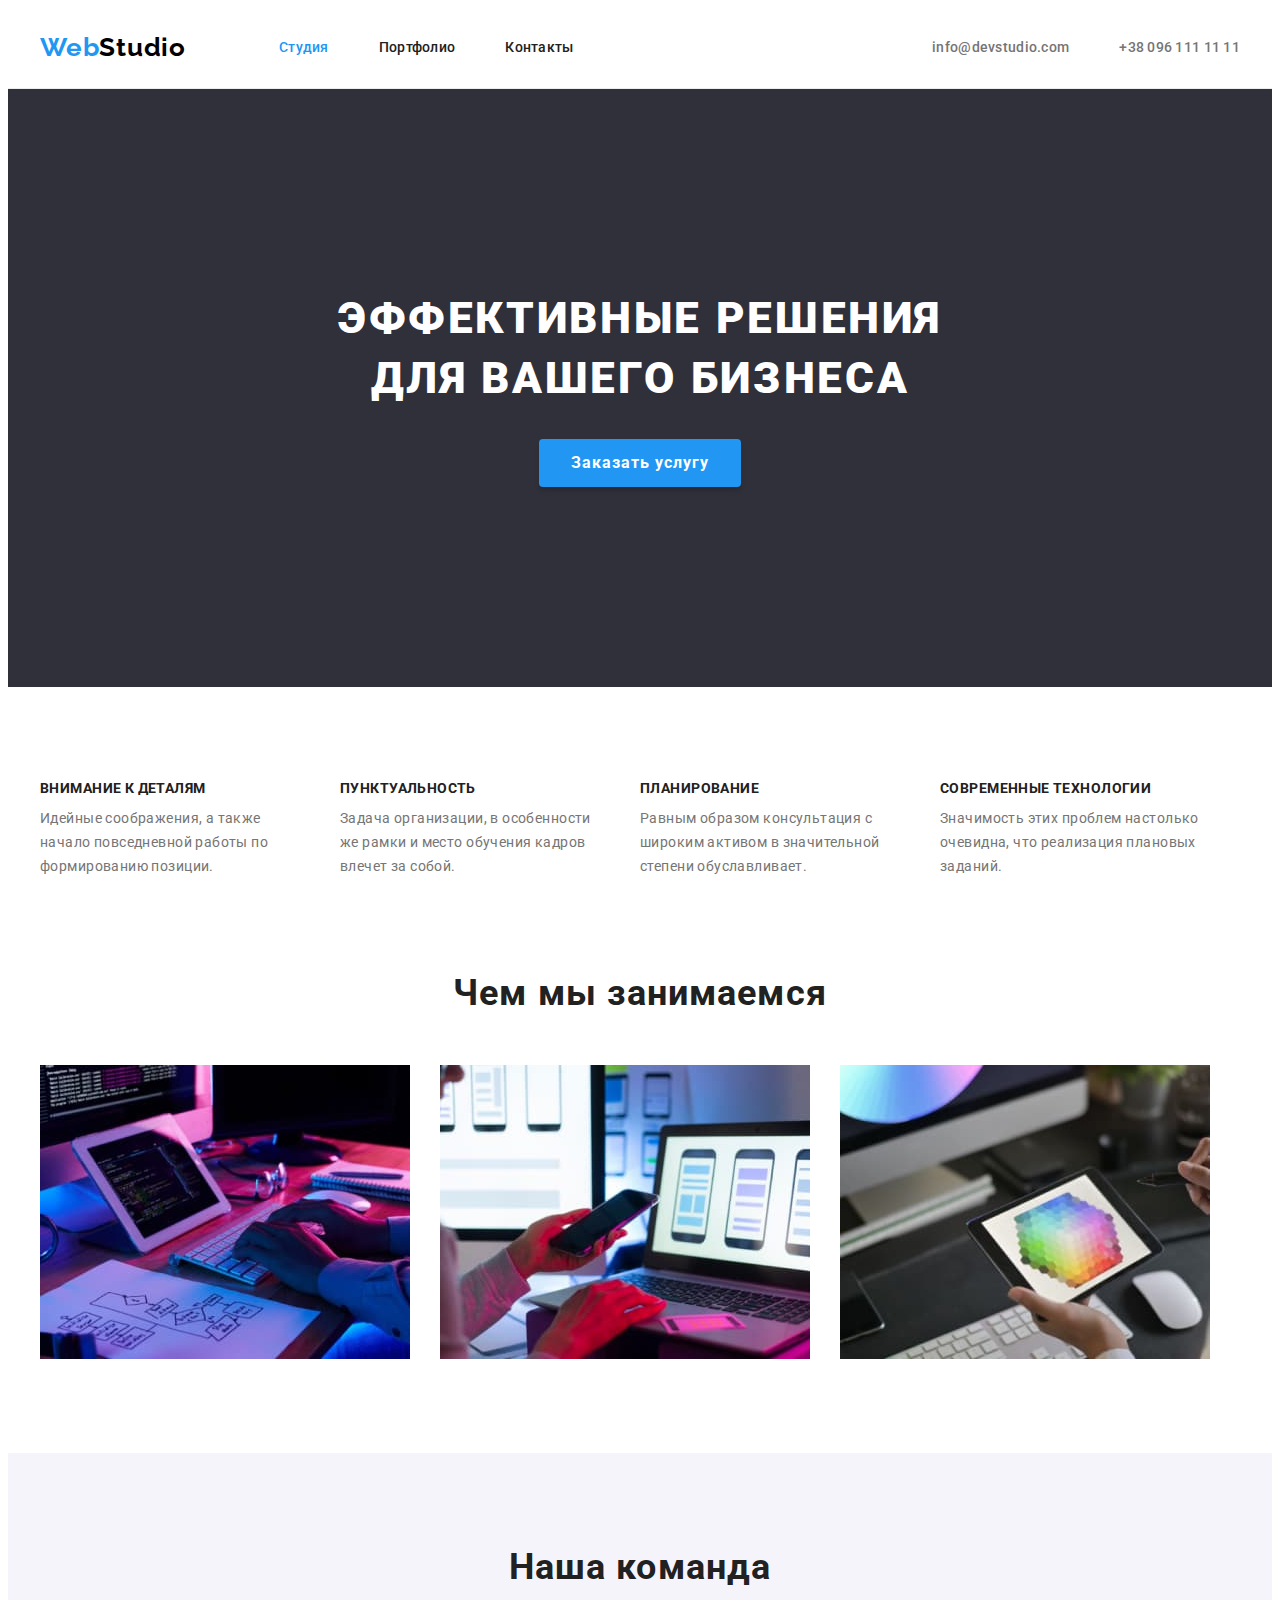
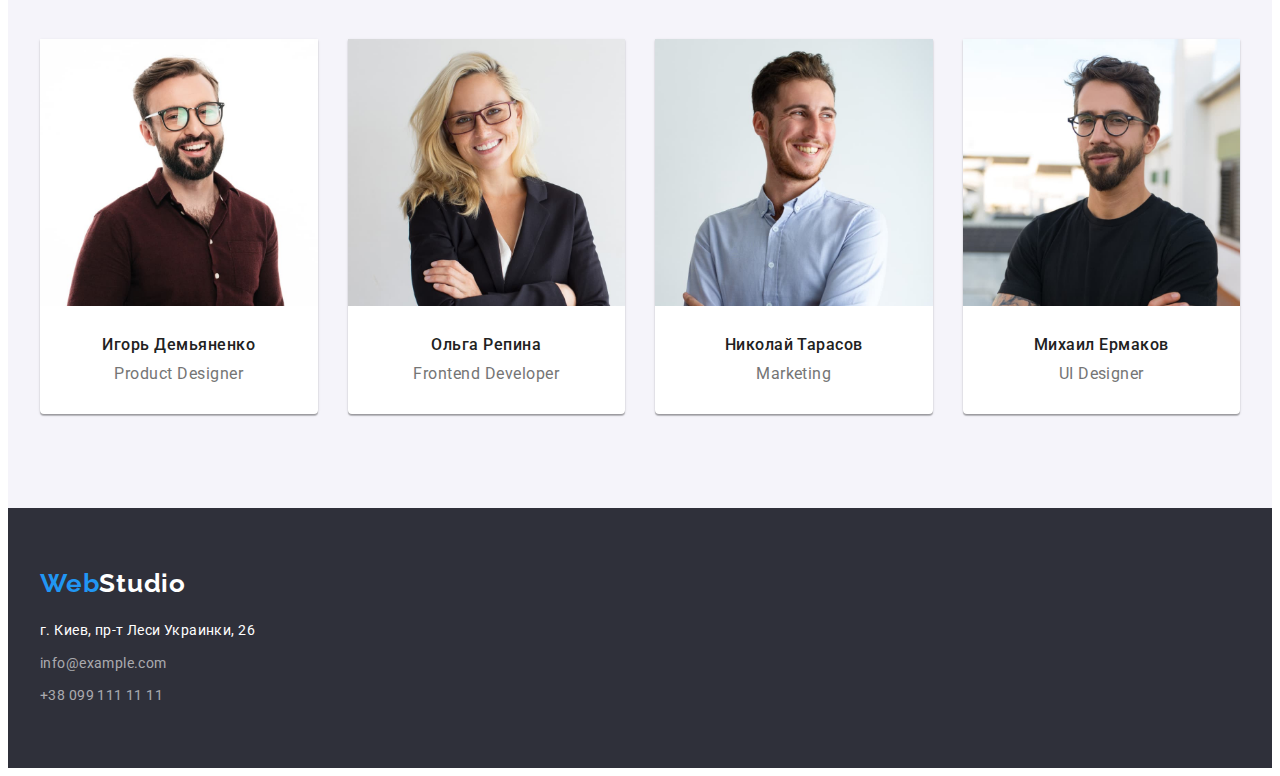
==== index.html @ 328e048e "Add start files" ====
<!DOCTYPE html>
<html lang="ru">
  <head>
    <meta charset="UTF-8" />
    <meta http-equiv="X-UA-Compatible" content="IE=edge" />
    <meta name="viewport" content="width=device-width, initial-scale=1.0" />
    <link rel="preconnect" href="https://fonts.googleapis.com" />
    <link rel="preconnect" href="https://fonts.gstatic.com" crossorigin />
    <link
      href="https://fonts.googleapis.com/css2?family=Raleway:wght@700&family=Roboto:wght@400;500;700;900&display=swap"
      rel="stylesheet"
    />
    <link
      rel="stylesheet"
      href="https://cdnjs.cloudflare.com/ajax/libs/modern-normalize/1.1.0/modern-normalize.min.css"
      integrity="sha512-wpPYUAdjBVSE4KJnH1VR1HeZfpl1ub8YT/NKx4PuQ5NmX2tKuGu6U/JRp5y+Y8XG2tV+wKQpNHVUX03MfMFn9Q=="
      crossorigin="anonymous"
      referrerpolicy="no-referrer"
    />
    <link rel="stylesheet" href="./css/styles.css" />
    <title>Web Studio</title>
  </head>
  <body>
    <header class="header">
      <div class="container header-section">
        <nav class="header-navigation">
          <a href="" class="webstudio link">Web<span class="webstudio studio">Studio</span></a>
          <ul class="header-list list">
            <li class="header-item">
              <a href="" class="header-link link current">Студия</a>
            </li>
            <li class="header-item">
              <a href="./portfolio.html" class="header-link link">Портфолио</a>
            </li>
            <li class="header-item">
              <a href="" class="header-link link">Контакты</a>
            </li>
          </ul>
        </nav>
        <ul class="header-contact-list list">
          <li class="header-contact-item">
            <a class="header-mail link" href="mailto:info@devstudio.com">info@devstudio.com</a>
          </li>
          <li class="header-contact-item">
            <a class="header-tel link" href="tel:+380961111111">+38 096 111 11 11</a>
          </li>
        </ul>
      </div>
    </header>
    <main>
      <section class="hero">
        <div class="container">
          <h1 class="hero-title">Эффективные решения для вашего бизнеса</h1>
          <button type="button" class="hero-btn">Заказать услугу</button>
        </div>
      </section>
      <section class="features section">
        <div class="container">
          <h2 class="features-title">Особенности работы студии</h2>
          <ul class="features-list list">
            <li class="features-item">
              <h3 class="features-text-title">Внимание к деталям</h3>
              <p class="features-text">
                Идейные соображения, а также начало повседневной работы по формированию позиции.
              </p>
            </li>
            <li class="features-item">
              <h3 class="features-text-title">Пунктуальность</h3>
              <p class="features-text">
                Задача организации, в особенности же рамки и место обучения кадров влечет за собой.
              </p>
            </li>
            <li class="features-item">
              <h3 class="features-text-title">Планирование</h3>
              <p class="features-text">
                Равным образом консультация с широким активом в значительной степени обуславливает.
              </p>
            </li>
            <li class="features-item">
              <h3 class="features-text-title">Современные технологии</h3>
              <p class="features-text">
                Значимость этих проблем настолько очевидна, что реализация плановых заданий.
              </p>
            </li>
          </ul>
        </div>
      </section>
      <section class="working section">
        <div class="container">
          <h2 class="working-title">Чем мы занимаемся</h2>
          <ul class="working-list list">
            <li class="working-item">
              <img
                src="./images/img1.jpg"
                alt="процес разработки приложения"
                width="370"
                height="294"
              />
            </li>
            <li class="working-item">
              <img
                src="./images/img2.jpg"
                alt="процес разработки мобильного приложения"
                width="370"
                height="294"
              />
            </li>
            <li class="working-item">
              <img
                src="./images/img3.jpg"
                alt="выбор цветовой гаммы элемента продукта"
                width="370"
                height="294"
              />
            </li>
          </ul>
        </div>
      </section>
      <section class="team section">
        <div class="container">
          <h2 class="team-title">Наша команда</h2>
          <ul class="team-list list">
            <li class="team-item">
              <img
                class="team-photo"
                src="./images/our_team1.jpg"
                alt="фото Игоря Демьяненко"
                width="270"
                height="260"
              />
              <h3 class="team-item-title">Игорь Демьяненко</h3>
              <p lang="en" class="team-item-text">Product Designer</p>
            </li>
            <li class="team-item">
              <img
                class="team-photo"
                src="./images/our_team2.jpg"
                alt="фото Ольги Репиной"
                width="270"
                height="260"
              />
              <h3 class="team-item-title">Ольга Репина</h3>
              <p lang="en" class="team-item-text">Frontend Developer</p>
            </li>
            <li class="team-item">
              <img
                class="team-photo"
                src="./images/our_team3.jpg"
                alt="фото Николая Тарасова"
                width="270"
                height="260"
              />
              <h3 class="team-item-title">Николай Тарасов</h3>
              <p lang="en" class="team-item-text">Marketing</p>
            </li>
            <li class="team-item">
              <img
                class="team-photo"
                src="./images/our_team4.jpg"
                alt="фото Михаила Ермакова"
                width="270"
                height="260"
              />
              <h3 class="team-item-title">Михаил Ермаков</h3>
              <p lang="en" class="team-item-text">UI Designer</p>
            </li>
          </ul>
        </div>
      </section>
    </main>
    <footer class="footer">
      <div class="container">
        <a href=" " class="footer-webstudio link"
          >Web<span class="footer-webstudio footer-studio">Studio</span></a
        >
        <address class="footer-contacts">
          <ul class="footer-contact-list list">
            <li class="footer-contact-item">
              <a
                class="footer-adress link"
                href="https://goo.gl/maps/MFCcc29Dd1iXqdY96"
                target="_blank"
                rel="noopener noindex nofollow"
              >
                г. Киев, пр-т Леси Украинки, 26</a
              >
            </li>
            <li class="footer-contact-item">
              <a class="footer-mail link" href="mailto:info@example.com">info@example.com</a>
            </li>
            <li class="footer-contact-item">
              <a class="footer-tel link" href="+380991111111">+38 099 111 11 11</a>
            </li>
          </ul>
        </address>
      </div>
    </footer>
  </body>
</html>
---- css/styles.css ----
:root {
  --background-white: #ffffff;
  --text-white: #ffffff;
  --hero-background-color: #2f303a;
  --footer-backround-color: #2f303a;
  --hover-and-focus-color: #2196f3;
  --main-color: #212121;
  --main-text-color: #757575;
  --main-btn-color: #f5f4fa;
  --second-btn-color: #188ce8;
  --black-color: #000000;
  --second-background-color: #f5f4fa;
  --header-border-color: #ececec;
  --card-border-color: #eeeeee;
}
body {
  font-family: 'Roboto', sans-serif;
  color: var(--main-color);
  background-color: var(--background-white);
  font-size: 14px;
}

p,
h1,
h2,
h3,
h4,
h5,
h6,
ul {
  margin: 0;
  padding: 0;
}
img {
  display: block;
  width: 100%;
  height: auto;
}
.container {
  width: 1200px;
  padding-left: 15px;
  padding-right: 15px;
  margin: 0 auto;
}
.section {
  padding-top: 94px;
  padding-bottom: 94px;
}
.link {
  text-decoration: none;
}
.list {
  list-style: none;
}
.features-title,
.project-filters-title {
  visibility: hidden;
  position: absolute;
  white-space: nowrap;
  width: 1px;
  height: 1px;
  overflow: hidden;
  border: 0;
  padding: 0;
  clip: rect(0 0 0 0);
  clip-path: inset(50%);
  margin: -1px;
}

/* -------------Header------------- */
.header {
  background-color: var(--background-white);
  border-bottom: 1px solid var(--header-border-color);
}
.webstudio {
  font-family: 'Raleway', sans-serif;
  font-weight: 700;
  font-size: 26px;
  line-height: 1.19;
  letter-spacing: 0.03em;
  color: var(--hover-and-focus-color);

  padding-top: 24px;
  padding-bottom: 25px;
}
.studio {
  color: var(--black-color);
}
/*navigation*/
.header-section,
.header-navigation {
  display: flex;
  align-items: center;
}
.header-list {
  display: flex;
  margin-left: 93px;
  text-align: center;
}
.header-item:not(:last-child) {
  margin-right: 50px;
}
.header-link {
  font-weight: 500;
  font-size: 14px;
  line-height: 1.14;
  letter-spacing: 0.02em;
  color: var(--main-color);

  display: block;
  padding-top: 32px;
  padding-bottom: 32px;
}
/*contacts*/
.header-contact-list {
  display: flex;
  margin-left: auto;
}
.header-contact-list .header-contact-item:not(:last-child) {
  margin-right: 50px;
}
.header-mail,
.header-tel {
  font-weight: 500;
  font-size: 14px;
  line-height: 1.14;
  letter-spacing: 0.02em;
  color: var(--main-text-color);

  display: block;
  padding-top: 32px;
  padding-bottom: 32px;
}
.current,
.header-link:hover,
.header-link:focus,
.header-mail:hover,
.header-mail:focus,
.header-tel:hover,
.header-tel:focus {
  color: var(--hover-and-focus-color);
}

/* -------------Hero------------- */
.hero {
  background-color: var(--hero-background-color);
  padding-top: 200px;
  padding-bottom: 200px;
  text-align: center;
}
.hero-title {
  font-weight: 900;
  font-size: 44px;
  line-height: 1.36;
  text-align: center;
  letter-spacing: 0.06em;
  text-transform: uppercase;
  color: var(--text-white);

  max-width: 696px;
  margin-top: 0;
  margin-bottom: 30px;
  margin-left: auto;
  margin-right: auto;
}
.hero-btn {
  font-family: inherit;
  font-weight: 700;
  font-size: 16px;
  line-height: 1.8;
  letter-spacing: 0.06em;
  color: var(--text-white);
  background-color: var(--hover-and-focus-color);
  cursor: pointer;

  padding: 10px 32px;
  border: none;
  box-shadow: 0px 4px 4px rgba(0, 0, 0, 0.15);
  border-radius: 4px;
}
.hero-btn:hover,
.hero-btn:focus {
  background-color: var(--second-btn-color);
}
/* -------------Особенности------------- */
.features-list {
  display: flex;
}
.features-text-title {
  font-size: 14px;
  line-height: 1.14;
  letter-spacing: 0.03em;
  text-transform: uppercase;

  margin-bottom: 10px;
}
.features-text {
  line-height: 1.71;
  letter-spacing: 0.03em;
  color: var(--main-text-color);
}
.features-item {
  width: 270px;
}
.features-item:not(:last-child) {
  margin-right: 30px;
}
/* -------------Чем мы занимаемся------------- */
.working {
  padding-top: 0;
}
.working-list {
  display: flex;
}
.working-item {
  display: block;
}
.working-item:not(:last-child) {
  margin-right: 30px;
}
.working-title {
  font-size: 36px;
  line-height: 1.16;
  letter-spacing: 0.03em;
  text-align: center;
  margin-bottom: 50px;
}
/* -------------Наша команда------------- */
.team {
  background-color: var(--second-background-color);
}
.team-item {
  background-color: var(--background-white);
  box-shadow: 0px 1px 3px rgba(0, 0, 0, 0.12), 0px 1px 1px rgba(0, 0, 0, 0.14),
    0px 2px 1px rgba(0, 0, 0, 0.2);
  border-radius: 0px 0px 4px 4px;
  padding-bottom: 30px;
}
.team-item:not(:last-child) {
  margin-right: 30px;
}
.team-photo {
  display: block;
  margin-bottom: 30px;
}
.team-list {
  display: flex;
}
.team-title {
  font-size: 36px;
  line-height: 1.16;
  letter-spacing: 0.03em;
  text-align: center;
  margin-bottom: 50px;
}
.team-item-title {
  font-weight: 500;
  font-size: 16px;
  line-height: 1.18;
  text-align: center;
  letter-spacing: 0.03em;
  margin-bottom: 10px;
}
.team-item-text {
  font-size: 16px;
  line-height: 1.18;
  text-align: center;
  letter-spacing: 0.03em;
  color: var(--main-text-color);
}
/* -------------Footer------------- */
.footer {
  background-color: var(--footer-backround-color);
  padding-top: 60px;
  padding-bottom: 60px;
}
.footer-webstudio {
  font-family: 'Raleway', sans-serif;
  font-weight: 700;
  font-size: 26px;
  line-height: 1.19;
  letter-spacing: 0.03em;
  color: var(--hover-and-focus-color);

  display: inline-block;
  margin-bottom: 20px;
}
.footer-studio {
  color: var(--text-white);
  margin-bottom: 0;
}
.footer-contacts {
  display: block;
}
.footer-adress {
  font-style: normal;
  font-size: 14px;
  line-height: 1.71;
  letter-spacing: 0.03em;
  color: var(--text-white);
}
.footer-mail,
.footer-tel {
  font-style: normal;
  font-size: 14px;
  line-height: 1.71;
  letter-spacing: 0.03em;
  color: rgba(255, 255, 255, 0.6);
}
.footer-contact-item:not(:last-child) {
  margin-bottom: 9px;
}
.footer-adress:hover,
.footer-adress:focus,
.footer-mail:hover,
.footer-mail:focus,
.footer-tel:hover,
.footer-tel:focus {
  color: var(--hover-and-focus-color);
}

/* -------------ПОРТФОЛИО------------- */
/* -------------Фильтр------------- */
.button-list {
  display: flex;
  justify-content: center;
  margin-bottom: 50px;
}
.button-list-item:not(:last-child) {
  margin-right: 8px;
}
.filter-btn {
  font-family: inherit;
  font-weight: 500;
  font-size: 16px;
  line-height: 1.6;
  text-align: center;
  letter-spacing: 0.03em;
  color: var(--main-color);
  background-color: var(--main-btn-color);
  border-radius: 4px;
  cursor: pointer;
  border-color: transparent;

  display: block;
  padding: 6px 22px;
}
.first-btn,
.filter-btn:hover,
.filter-btn:focus {
  color: var(--text-white);
  border-color: transparent;
  background-color: var(--hover-and-focus-color);
  box-shadow: 0px 3px 1px rgba(0, 0, 0, 0.1), 0px 1px 2px rgba(0, 0, 0, 0.08),
    0px 2px 2px rgba(0, 0, 0, 0.12);
  border-radius: 4px;
}
/* -------------Проекты------------- */
.project-list {
  display: flex;
  flex-wrap: wrap;
}
.project-list-item {
  background-color: var(--background-white);
  width: 370px;
  margin-right: 30px;
  margin-bottom: 30px;
}
.project-list-item:nth-child(3n) {
  margin-right: 0;
}
.project-list-item:nth-last-child(-n + 3) {
  margin-bottom: 0;
}
.project-list-title {
  font-size: 18px;
  line-height: 2;
  letter-spacing: 0.06em;
  margin-bottom: 4px;
}
.project-list-text {
  font-size: 16px;
  line-height: 1.8;
  letter-spacing: 0.03em;
  color: var(--main-text-color);
}
.card-text {
  padding: 24px 20px;
  border: 1px solid var(--card-border-color);
  border-top: 0;
}
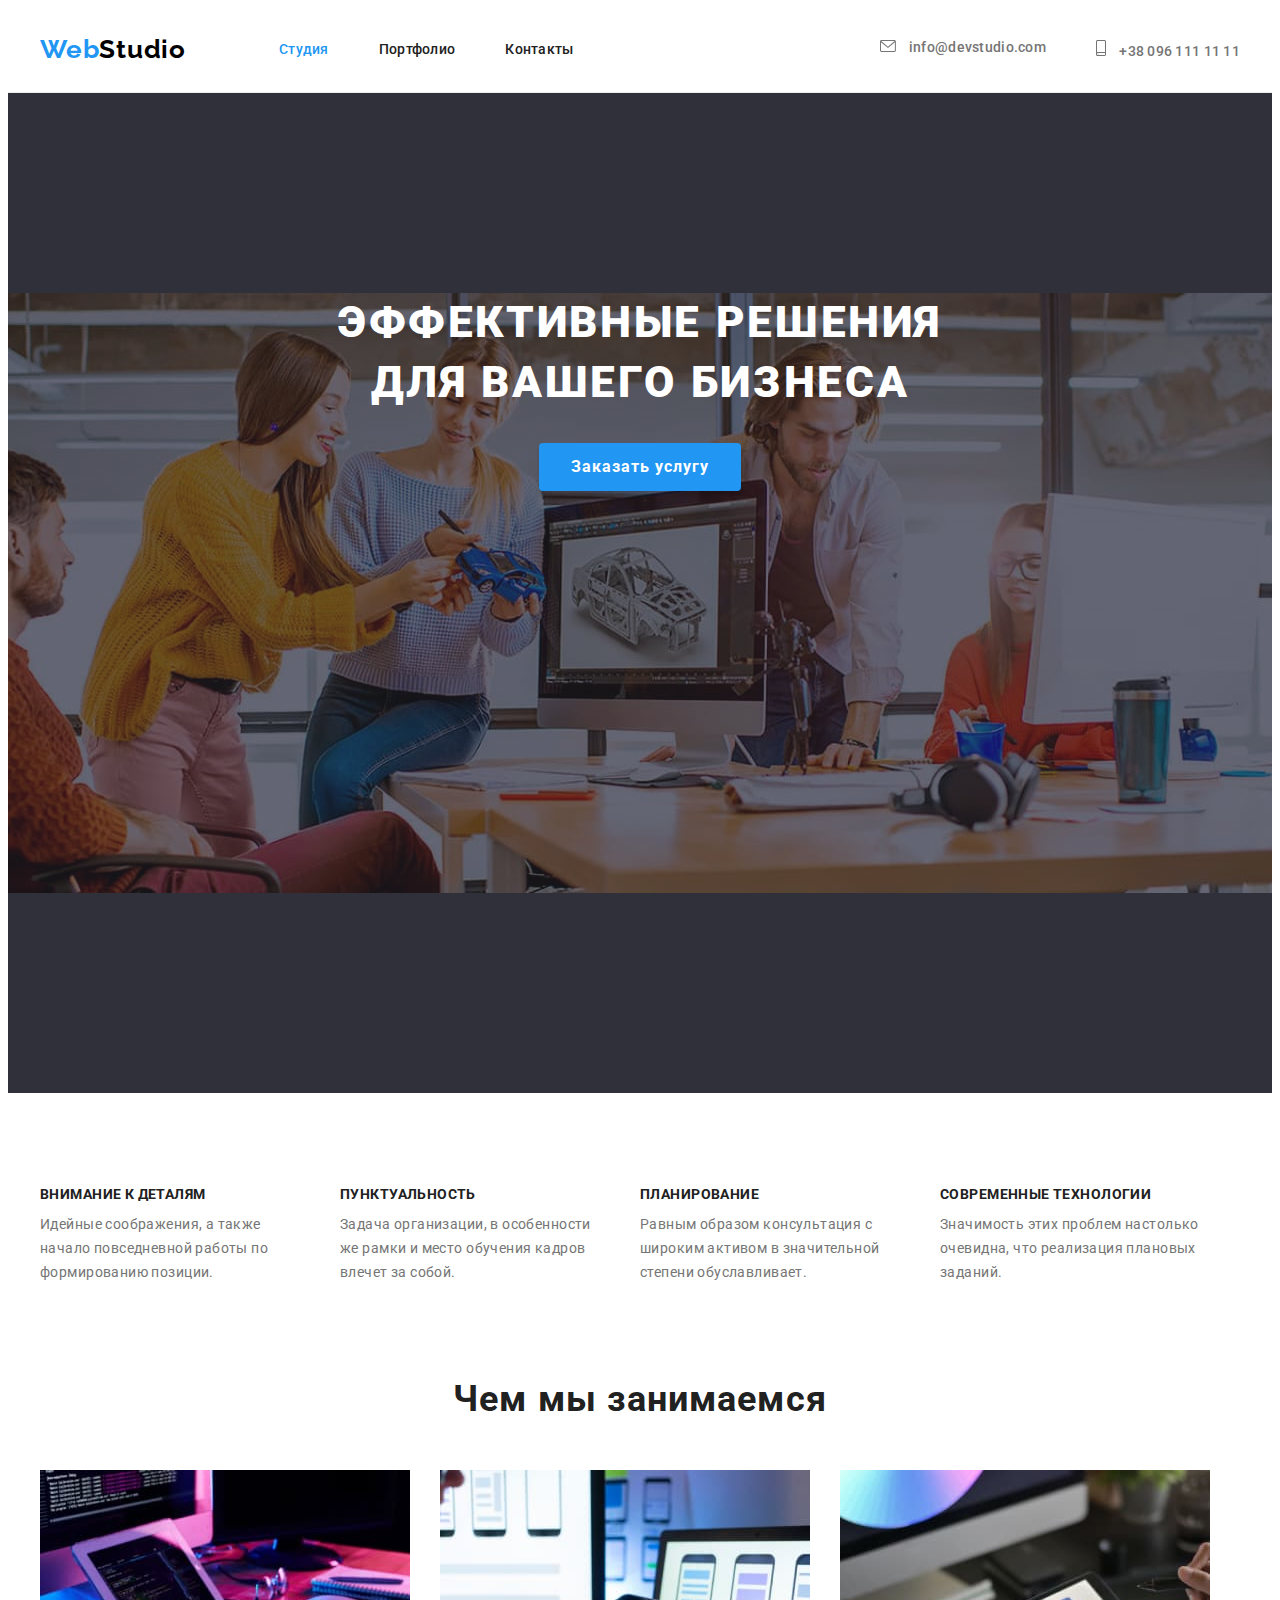
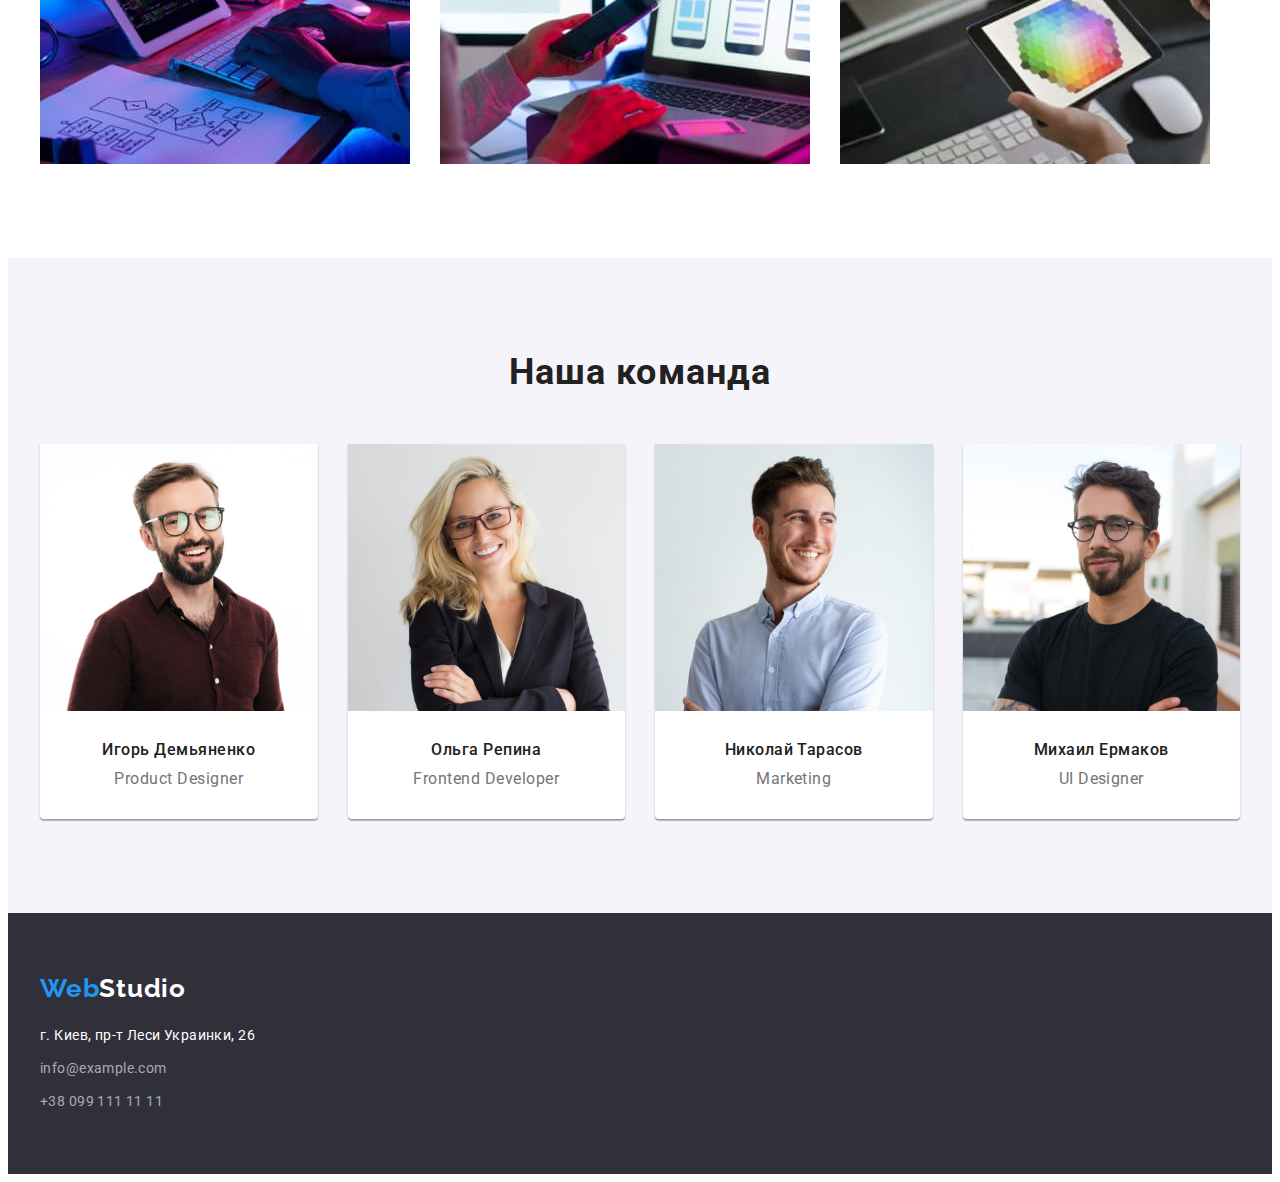
==== commit e26713cb: "Add hero img" ====
--- a/index.html
+++ b/index.html
@@ -39,10 +39,20 @@
         </nav>
         <ul class="header-contact-list list">
           <li class="header-contact-item">
-            <a class="header-mail link" href="mailto:info@devstudio.com">info@devstudio.com</a>
+            <a class="header-mail link" href="mailto:info@devstudio.com">
+              <svg class="contact-svg" width="16" height="12">
+                <use href="./images/symbol-defs.svg#icon-letter"></use>
+              </svg>
+              info@devstudio.com</a
+            >
           </li>
           <li class="header-contact-item">
-            <a class="header-tel link" href="tel:+380961111111">+38 096 111 11 11</a>
+            <a class="header-tel link" href="tel:+380961111111">
+              <svg class="contact-svg" width="10" height="16">
+                <use href="./images/symbol-defs.svg#icon-smartphone"></use>
+              </svg>
+              +38 096 111 11 11</a
+            >
           </li>
         </ul>
       </div>
--- a/css/styles.css
+++ b/css/styles.css
@@ -140,6 +140,13 @@
 .header-tel:focus {
   color: var(--hover-and-focus-color);
 }
+.contact-svg {
+  fill: var(--main-text-color);
+
+  display: inline-block;
+  align-items: center;
+  margin-right: 10px;
+}
 
 /* -------------Hero------------- */
 .hero {
@@ -147,6 +154,15 @@
   padding-top: 200px;
   padding-bottom: 200px;
   text-align: center;
+  background-image: linear-gradient(rgba(47, 48, 58, 0.4), rgba(47, 48, 58, 0.4)),
+    url(../images/hero-img.jpg);
+  background-repeat: no-repeat;
+  background-position: center;
+  background-size: auto;
+  max-width: 1600px;
+  height: 600px;
+  margin-right: auto;
+  margin-left: auto;
 }
 .hero-title {
   font-weight: 900;
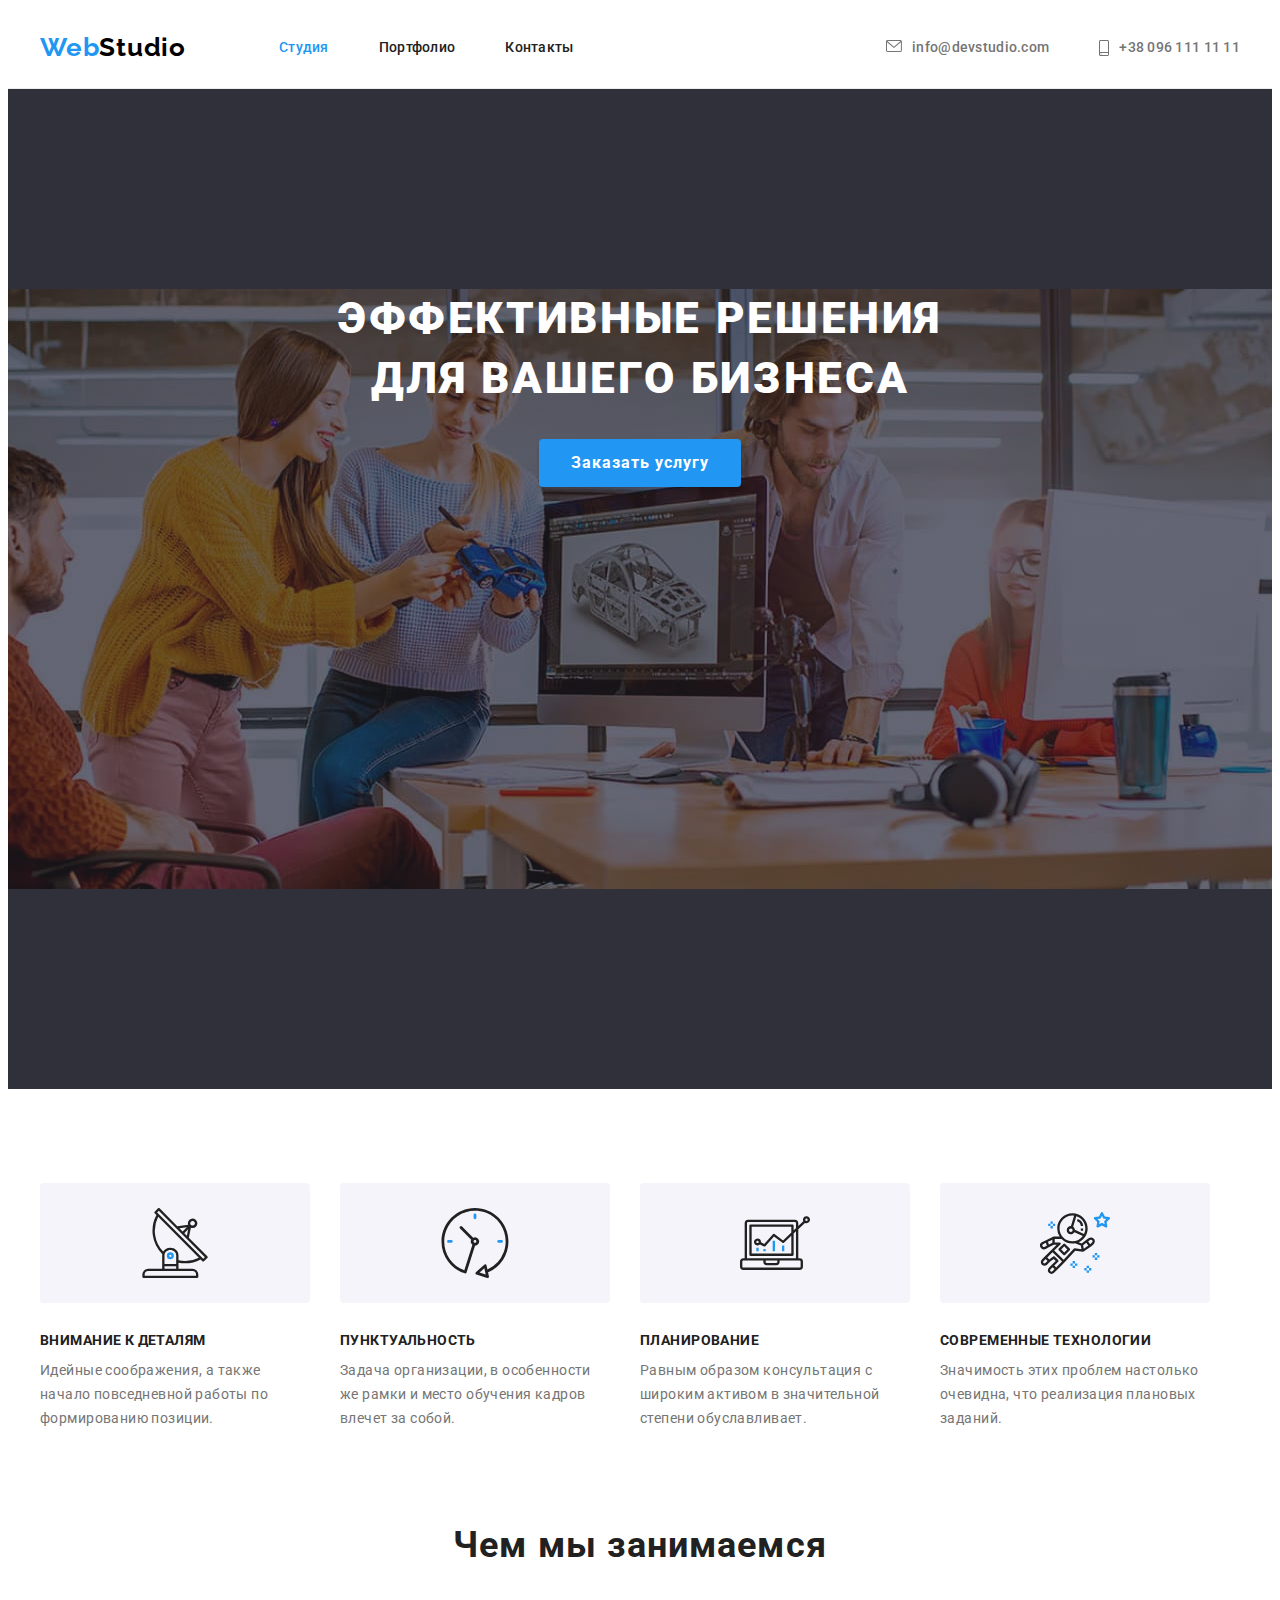
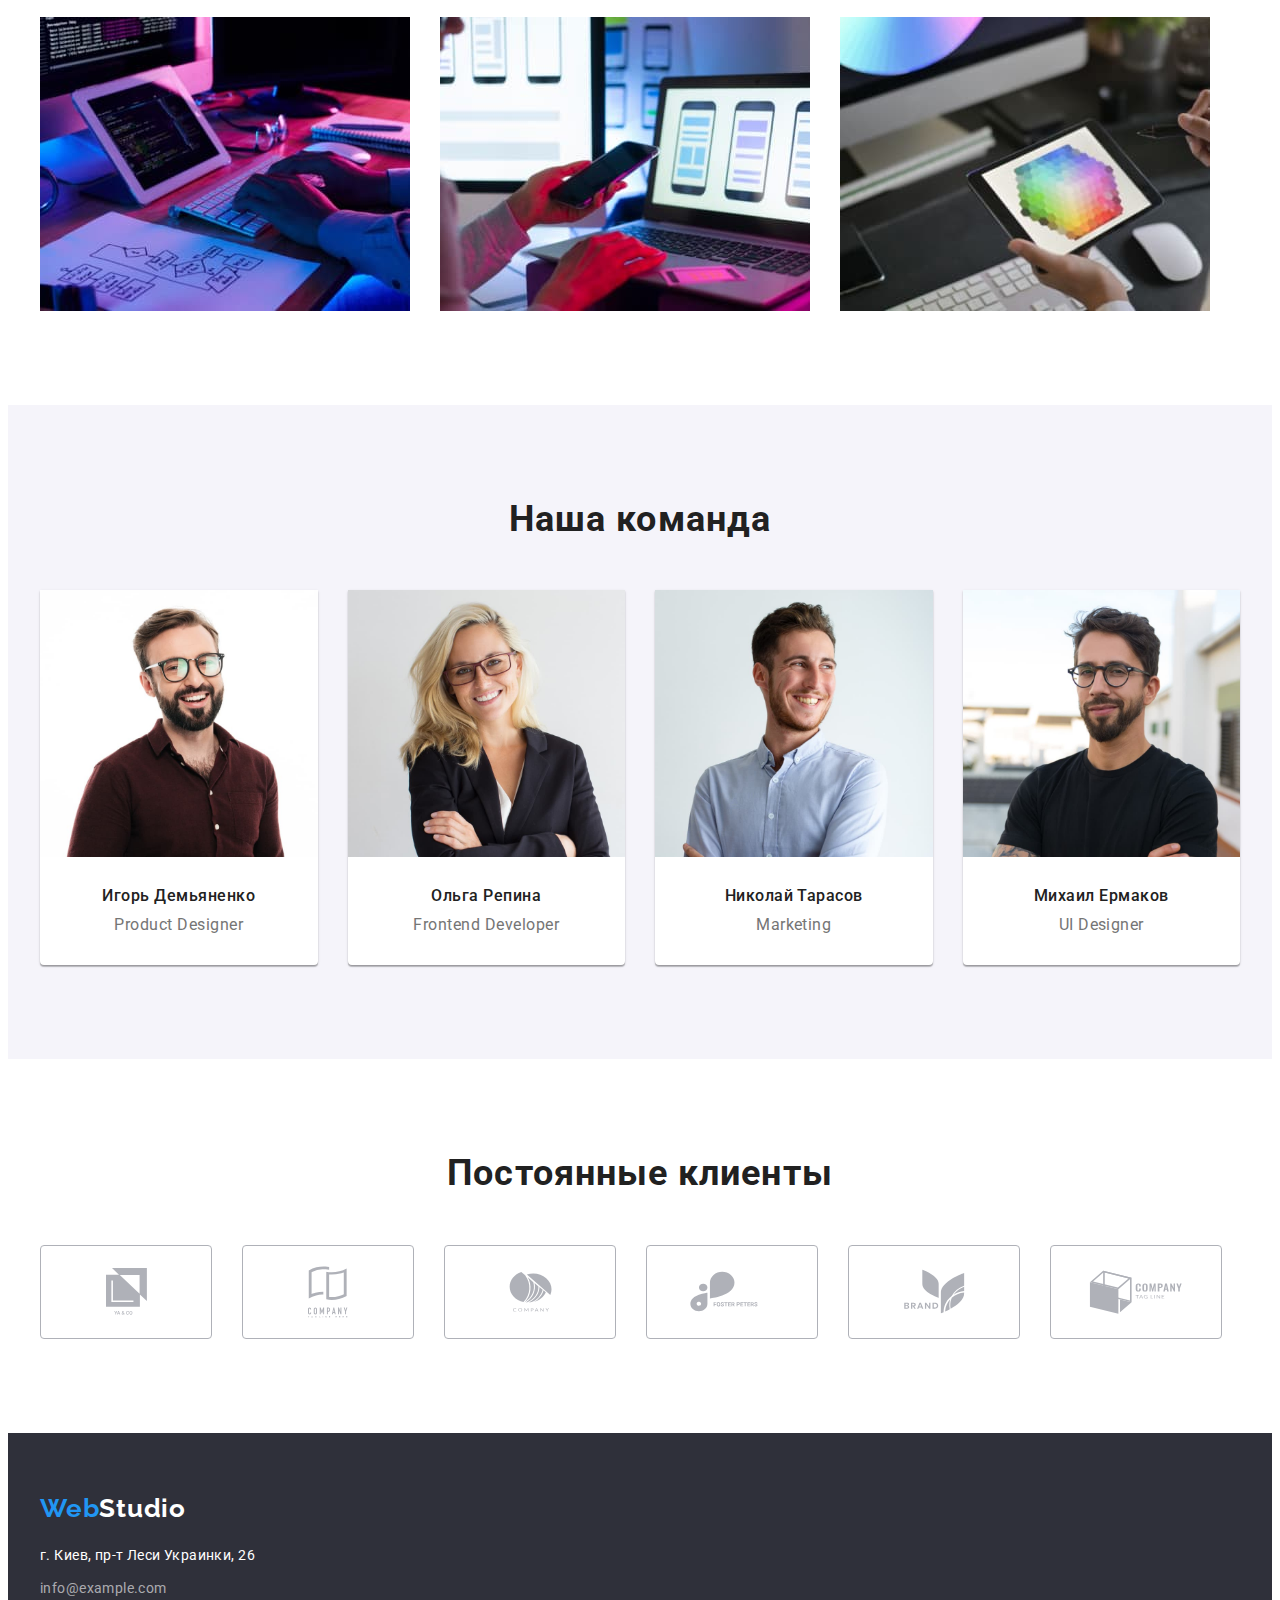
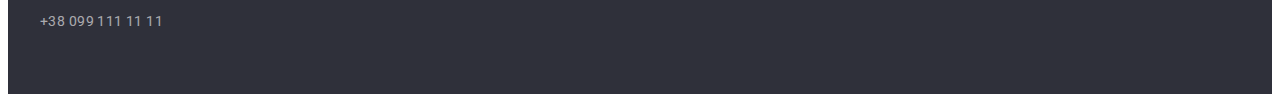
==== commit 96eaaf01: "Add header,features,clients svg" ====
--- a/index.html
+++ b/index.html
@@ -41,7 +41,7 @@
           <li class="header-contact-item">
             <a class="header-mail link" href="mailto:info@devstudio.com">
               <svg class="contact-svg" width="16" height="12">
-                <use href="./images/symbol-defs.svg#icon-letter"></use>
+                <use href="./images/icons.svg#icon-letter"></use>
               </svg>
               info@devstudio.com</a
             >
@@ -49,7 +49,7 @@
           <li class="header-contact-item">
             <a class="header-tel link" href="tel:+380961111111">
               <svg class="contact-svg" width="10" height="16">
-                <use href="./images/symbol-defs.svg#icon-smartphone"></use>
+                <use href="./images/icons.svg#icon-smartphone"></use>
               </svg>
               +38 096 111 11 11</a
             >
@@ -69,24 +69,44 @@
           <h2 class="features-title">Особенности работы студии</h2>
           <ul class="features-list list">
             <li class="features-item">
+              <div class="features-svg-icon">
+                <svg class="features-svg" width="70" height="70">
+                  <use href="./images/icons.svg#icon-antenna"></use>
+                </svg>
+              </div>
               <h3 class="features-text-title">Внимание к деталям</h3>
               <p class="features-text">
                 Идейные соображения, а также начало повседневной работы по формированию позиции.
               </p>
             </li>
             <li class="features-item">
+              <div class="features-svg-icon">
+                <svg class="features-svg" width="70" height="70">
+                  <use href="./images/icons.svg#icon-clock"></use>
+                </svg>
+              </div>
               <h3 class="features-text-title">Пунктуальность</h3>
               <p class="features-text">
                 Задача организации, в особенности же рамки и место обучения кадров влечет за собой.
               </p>
             </li>
             <li class="features-item">
+              <div class="features-svg-icon">
+                <svg class="features-svg" width="70" height="70">
+                  <use href="./images/icons.svg#icon-diagram"></use>
+                </svg>
+              </div>
               <h3 class="features-text-title">Планирование</h3>
               <p class="features-text">
                 Равным образом консультация с широким активом в значительной степени обуславливает.
               </p>
             </li>
             <li class="features-item">
+              <div class="features-svg-icon">
+                <svg class="features-svg" width="70" height="70">
+                  <use href="./images/icons.svg#icon-astronaut"></use>
+                </svg>
+              </div>
               <h3 class="features-text-title">Современные технологии</h3>
               <p class="features-text">
                 Значимость этих проблем настолько очевидна, что реализация плановых заданий.
@@ -173,6 +193,55 @@
               />
               <h3 class="team-item-title">Михаил Ермаков</h3>
               <p lang="en" class="team-item-text">UI Designer</p>
+            </li>
+          </ul>
+        </div>
+      </section>
+      <section class="clients section">
+        <div class="container">
+          <h2 class="clients-title">Постоянные клиенты</h2>
+          <ul class="clients-list list">
+            <li class="clients-item">
+              <a href="" class="clients-link">
+                <svg class="clients-svg" width="41" height="47">
+                  <use href="./images/icons.svg#icon-client1"></use>
+                </svg>
+              </a>
+            </li>
+            <li class="clients-item">
+              <a href="" class="clients-link">
+                <svg class="clients-svg" width="40" height="52">
+                  <use href="./images/icons.svg#icon-client2"></use>
+                </svg>
+              </a>
+            </li>
+            <li class="clients-item">
+              <a href="" class="clients-link">
+                <svg class="clients-svg" width="43" height="41">
+                  <use href="./images/icons.svg#icon-client3"></use>
+                </svg>
+              </a>
+            </li>
+            <li class="clients-item">
+              <a href="" class="clients-link">
+                <svg class="clients-svg" width="84" height="41">
+                  <use href="./images/icons.svg#icon-client4"></use>
+                </svg>
+              </a>
+            </li>
+            <li class="clients-item">
+              <a href="" class="clients-link">
+                <svg class="clients-svg" width="63" height="45">
+                  <use href="./images/icons.svg#icon-client5"></use>
+                </svg>
+              </a>
+            </li>
+            <li class="clients-item">
+              <a href="" class="clients-link">
+                <svg class="clients-svg" width="94" height="44">
+                  <use href="./images/icons.svg#icon-client6"></use>
+                </svg>
+              </a>
             </li>
           </ul>
         </div>
--- a/css/styles.css
+++ b/css/styles.css
@@ -12,6 +12,8 @@
   --second-background-color: #f5f4fa;
   --header-border-color: #ececec;
   --card-border-color: #eeeeee;
+  --clients-border-color: #afb1b8;
+  --clients-svg-color: #afb1b8;
 }
 body {
   font-family: 'Roboto', sans-serif;
@@ -115,6 +117,7 @@
 .header-contact-list {
   display: flex;
   margin-left: auto;
+  align-items: center;
 }
 .header-contact-list .header-contact-item:not(:last-child) {
   margin-right: 50px;
@@ -127,7 +130,7 @@
   letter-spacing: 0.02em;
   color: var(--main-text-color);
 
-  display: block;
+  display: flex;
   padding-top: 32px;
   padding-bottom: 32px;
 }
@@ -141,7 +144,7 @@
   color: var(--hover-and-focus-color);
 }
 .contact-svg {
-  fill: var(--main-text-color);
+  fill: currentColor;
 
   display: inline-block;
   align-items: center;
@@ -221,6 +224,20 @@
 .features-item:not(:last-child) {
   margin-right: 30px;
 }
+.features-svg {
+  display: inline-block;
+}
+.features-svg-icon {
+  background-color: var(--second-background-color);
+
+  display: flex;
+  justify-content: center;
+  align-items: center;
+  margin-bottom: 30px;
+  height: 120px;
+  border-radius: 4px;
+}
+
 /* -------------Чем мы занимаемся------------- */
 .working {
   padding-top: 0;
@@ -284,6 +301,43 @@
   letter-spacing: 0.03em;
   color: var(--main-text-color);
 }
+/* -------------Клиенты------------- */
+.clients-title {
+  font-size: 36px;
+  line-height: 1.16;
+  text-align: center;
+  letter-spacing: 0.03em;
+  color: var(--main-color);
+
+  margin-bottom: 50px;
+}
+.clients-list {
+  display: flex;
+}
+.clients-item:not(:last-child) {
+  margin-right: 30px;
+}
+.clients-link {
+  width: 170px;
+  height: 92px;
+  display: flex;
+  justify-content: center;
+  align-items: center;
+  border: 1px solid var(--clients-border-color);
+  border-radius: 4px;
+}
+.clients-svg {
+  fill: var(--clients-svg-color);
+}
+.clients-link:hover,
+.clients-link:focus {
+  border-color: var(--hover-and-focus-color);
+}
+.clients-link:hover .clients-svg,
+.clients-link:focus .clients-svg {
+  fill: var(--hover-and-focus-color);
+}
+
 /* -------------Footer------------- */
 .footer {
   background-color: var(--footer-backround-color);
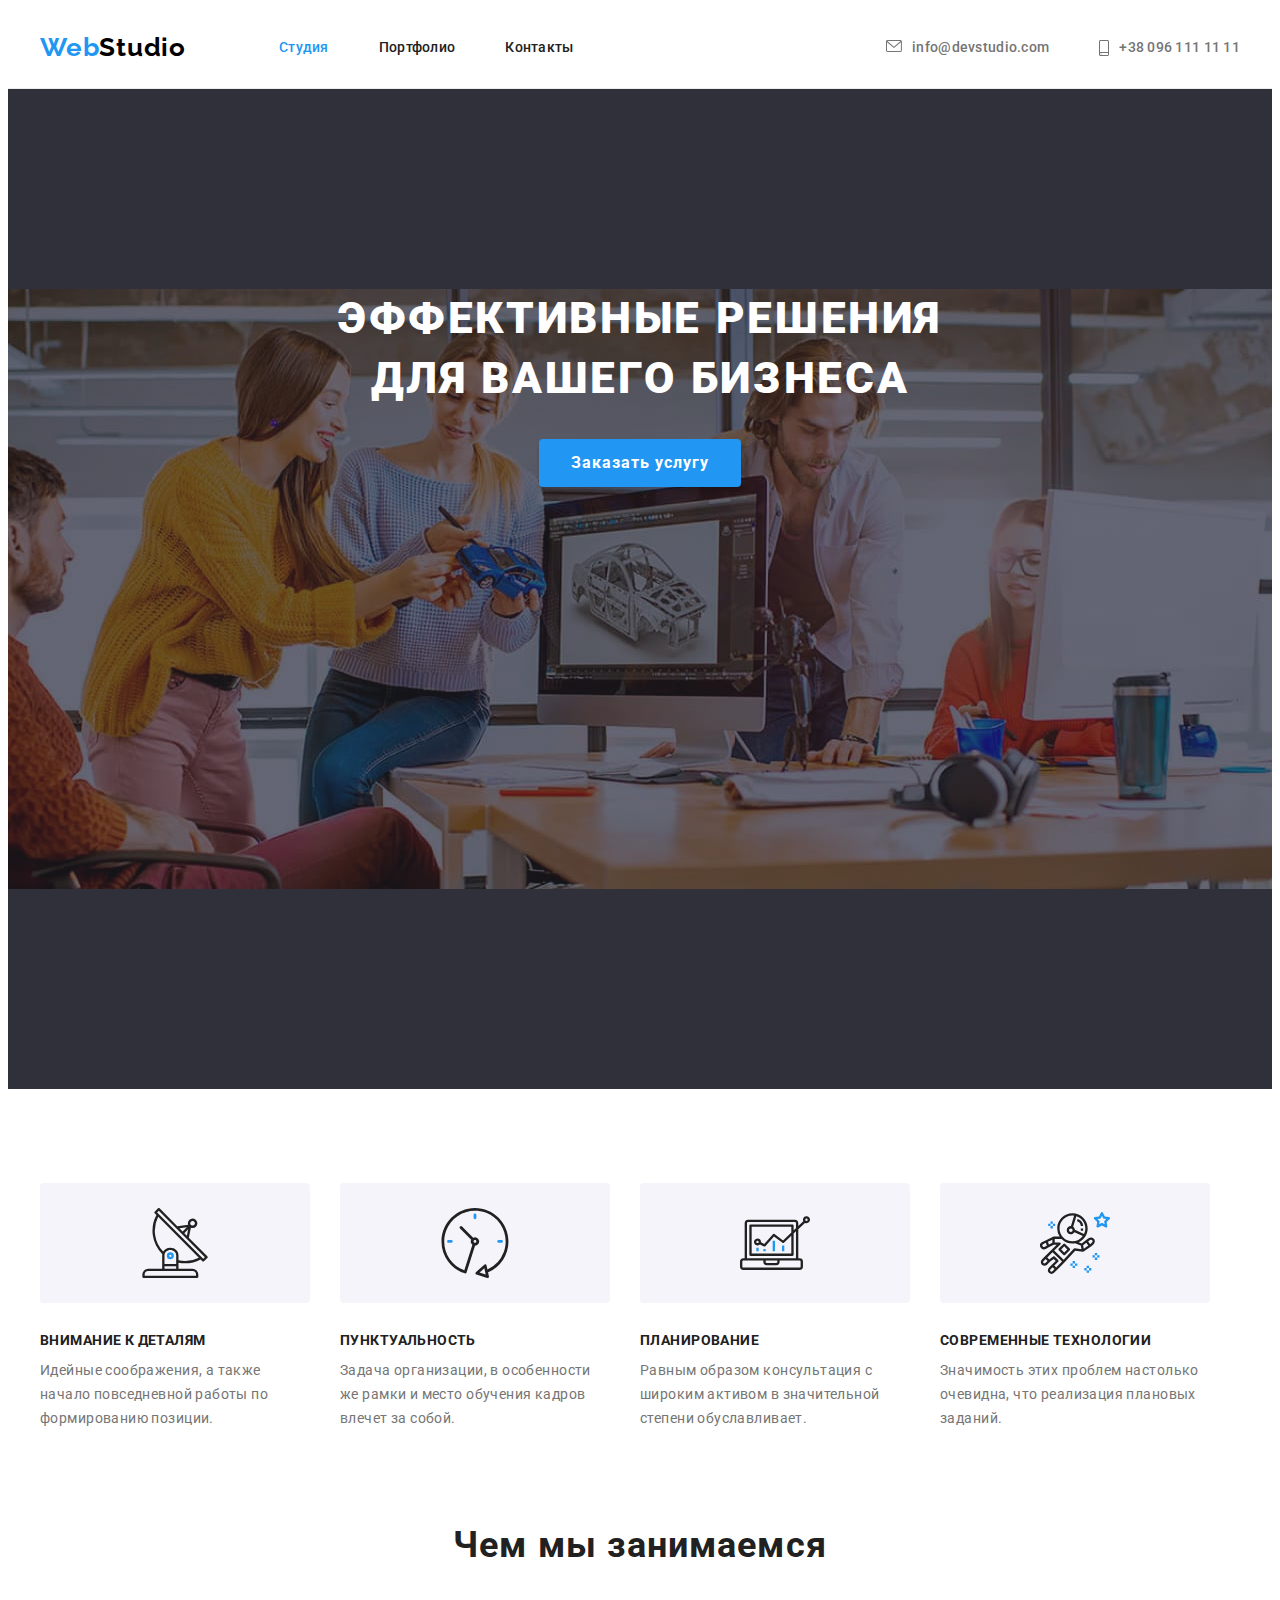
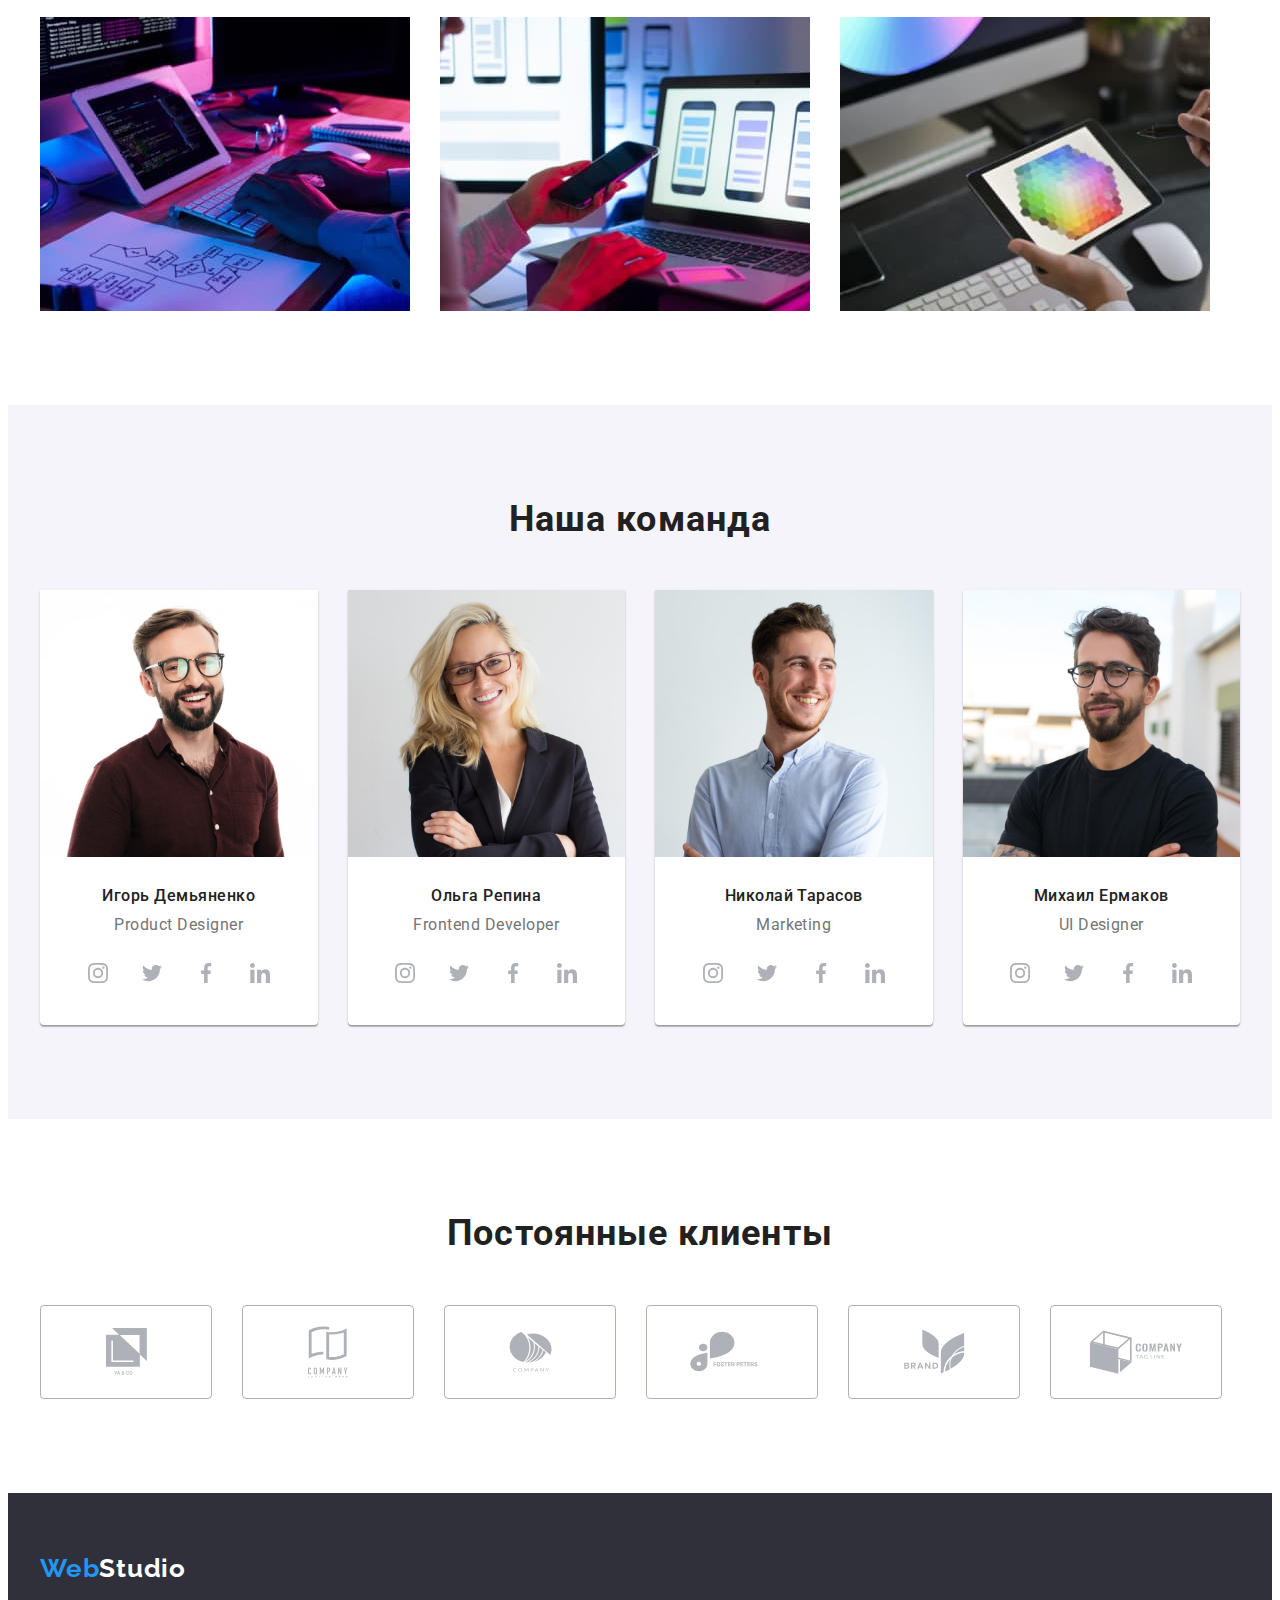
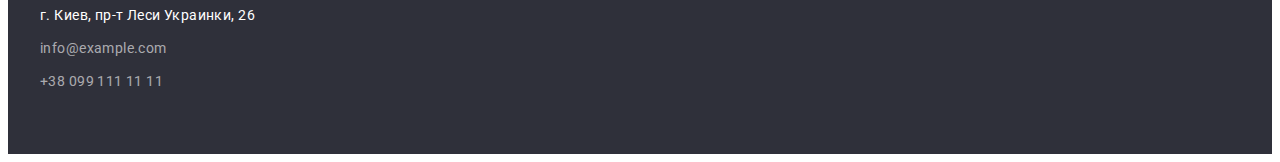
==== commit 4e3841a9: "Add team-section  icons" ====
--- a/index.html
+++ b/index.html
@@ -160,6 +160,36 @@
               />
               <h3 class="team-item-title">Игорь Демьяненко</h3>
               <p lang="en" class="team-item-text">Product Designer</p>
+              <ul class="team-social-list list">
+                <li class="team-social-item">
+                  <a href="" class="team-social-link">
+                    <svg class="team-social-svg" width="20" height="20">
+                      <use href="./images/icons.svg#icon-instagram"></use>
+                    </svg>
+                  </a>
+                </li>
+                <li class="team-social-item">
+                  <a href="" class="team-social-link">
+                    <svg class="team-social-svg" width="20" height="20">
+                      <use href="./images/icons.svg#icon-twitter"></use>
+                    </svg>
+                  </a>
+                </li>
+                <li class="team-social-item">
+                  <a href="" class="team-social-link">
+                    <svg class="team-social-svg" width="20" height="20">
+                      <use href="./images/icons.svg#icon-facebook"></use>
+                    </svg>
+                  </a>
+                </li>
+                <li class="team-social-item">
+                  <a href="" class="team-social-link">
+                    <svg class="team-social-svg" width="20" height="20">
+                      <use href="./images/icons.svg#icon-linkedin"></use>
+                    </svg>
+                  </a>
+                </li>
+              </ul>
             </li>
             <li class="team-item">
               <img
@@ -171,6 +201,36 @@
               />
               <h3 class="team-item-title">Ольга Репина</h3>
               <p lang="en" class="team-item-text">Frontend Developer</p>
+              <ul class="team-social-list list">
+                <li class="team-social-item">
+                  <a href="" class="team-social-link">
+                    <svg class="team-social-svg" width="20" height="20">
+                      <use href="./images/icons.svg#icon-instagram"></use>
+                    </svg>
+                  </a>
+                </li>
+                <li class="team-social-item">
+                  <a href="" class="team-social-link">
+                    <svg class="team-social-svg" width="20" height="20">
+                      <use href="./images/icons.svg#icon-twitter"></use>
+                    </svg>
+                  </a>
+                </li>
+                <li class="team-social-item">
+                  <a href="" class="team-social-link">
+                    <svg class="team-social-svg" width="20" height="20">
+                      <use href="./images/icons.svg#icon-facebook"></use>
+                    </svg>
+                  </a>
+                </li>
+                <li class="team-social-item">
+                  <a href="" class="team-social-link">
+                    <svg class="team-social-svg" width="20" height="20">
+                      <use href="./images/icons.svg#icon-linkedin"></use>
+                    </svg>
+                  </a>
+                </li>
+              </ul>
             </li>
             <li class="team-item">
               <img
@@ -182,6 +242,36 @@
               />
               <h3 class="team-item-title">Николай Тарасов</h3>
               <p lang="en" class="team-item-text">Marketing</p>
+              <ul class="team-social-list list">
+                <li class="team-social-item">
+                  <a href="" class="team-social-link">
+                    <svg class="team-social-svg" width="20" height="20">
+                      <use href="./images/icons.svg#icon-instagram"></use>
+                    </svg>
+                  </a>
+                </li>
+                <li class="team-social-item">
+                  <a href="" class="team-social-link">
+                    <svg class="team-social-svg" width="20" height="20">
+                      <use href="./images/icons.svg#icon-twitter"></use>
+                    </svg>
+                  </a>
+                </li>
+                <li class="team-social-item">
+                  <a href="" class="team-social-link">
+                    <svg class="team-social-svg" width="20" height="20">
+                      <use href="./images/icons.svg#icon-facebook"></use>
+                    </svg>
+                  </a>
+                </li>
+                <li class="team-social-item">
+                  <a href="" class="team-social-link">
+                    <svg class="team-social-svg" width="20" height="20">
+                      <use href="./images/icons.svg#icon-linkedin"></use>
+                    </svg>
+                  </a>
+                </li>
+              </ul>
             </li>
             <li class="team-item">
               <img
@@ -193,6 +283,36 @@
               />
               <h3 class="team-item-title">Михаил Ермаков</h3>
               <p lang="en" class="team-item-text">UI Designer</p>
+              <ul class="team-social-list list">
+                <li class="team-social-item">
+                  <a href="" class="team-social-link">
+                    <svg class="team-social-svg" width="20" height="20">
+                      <use href="./images/icons.svg#icon-instagram"></use>
+                    </svg>
+                  </a>
+                </li>
+                <li class="team-social-item">
+                  <a href="" class="team-social-link">
+                    <svg class="team-social-svg" width="20" height="20">
+                      <use href="./images/icons.svg#icon-twitter"></use>
+                    </svg>
+                  </a>
+                </li>
+                <li class="team-social-item">
+                  <a href="" class="team-social-link">
+                    <svg class="team-social-svg" width="20" height="20">
+                      <use href="./images/icons.svg#icon-facebook"></use>
+                    </svg>
+                  </a>
+                </li>
+                <li class="team-social-item">
+                  <a href="" class="team-social-link">
+                    <svg class="team-social-svg" width="20" height="20">
+                      <use href="./images/icons.svg#icon-linkedin"></use>
+                    </svg>
+                  </a>
+                </li>
+              </ul>
             </li>
           </ul>
         </div>
--- a/css/styles.css
+++ b/css/styles.css
@@ -14,6 +14,7 @@
   --card-border-color: #eeeeee;
   --clients-border-color: #afb1b8;
   --clients-svg-color: #afb1b8;
+  --team-social-svg-color: #afb1b8;
 }
 body {
   font-family: 'Roboto', sans-serif;
@@ -300,7 +301,33 @@
   text-align: center;
   letter-spacing: 0.03em;
   color: var(--main-text-color);
-}
+  margin-bottom: 16px;
+}
+
+/*социальные сети*/
+.team-social-list {
+  display: flex;
+  justify-content: center;
+}
+.team-social-item:not(:last-child) {
+  margin-right: 10px;
+}
+.team-social-link {
+  width: 44px;
+  height: 44px;
+  background-color: var(--background-white);
+  border-radius: 50%;
+  display: flex;
+  justify-content: center;
+  align-items: center;
+  fill: var(--team-social-svg-color);
+}
+.team-social-link:hover,
+.team-social-link:focus {
+  background-color: var(--hover-and-focus-color);
+  fill: var(--text-white);
+}
+
 /* -------------Клиенты------------- */
 .clients-title {
   font-size: 36px;
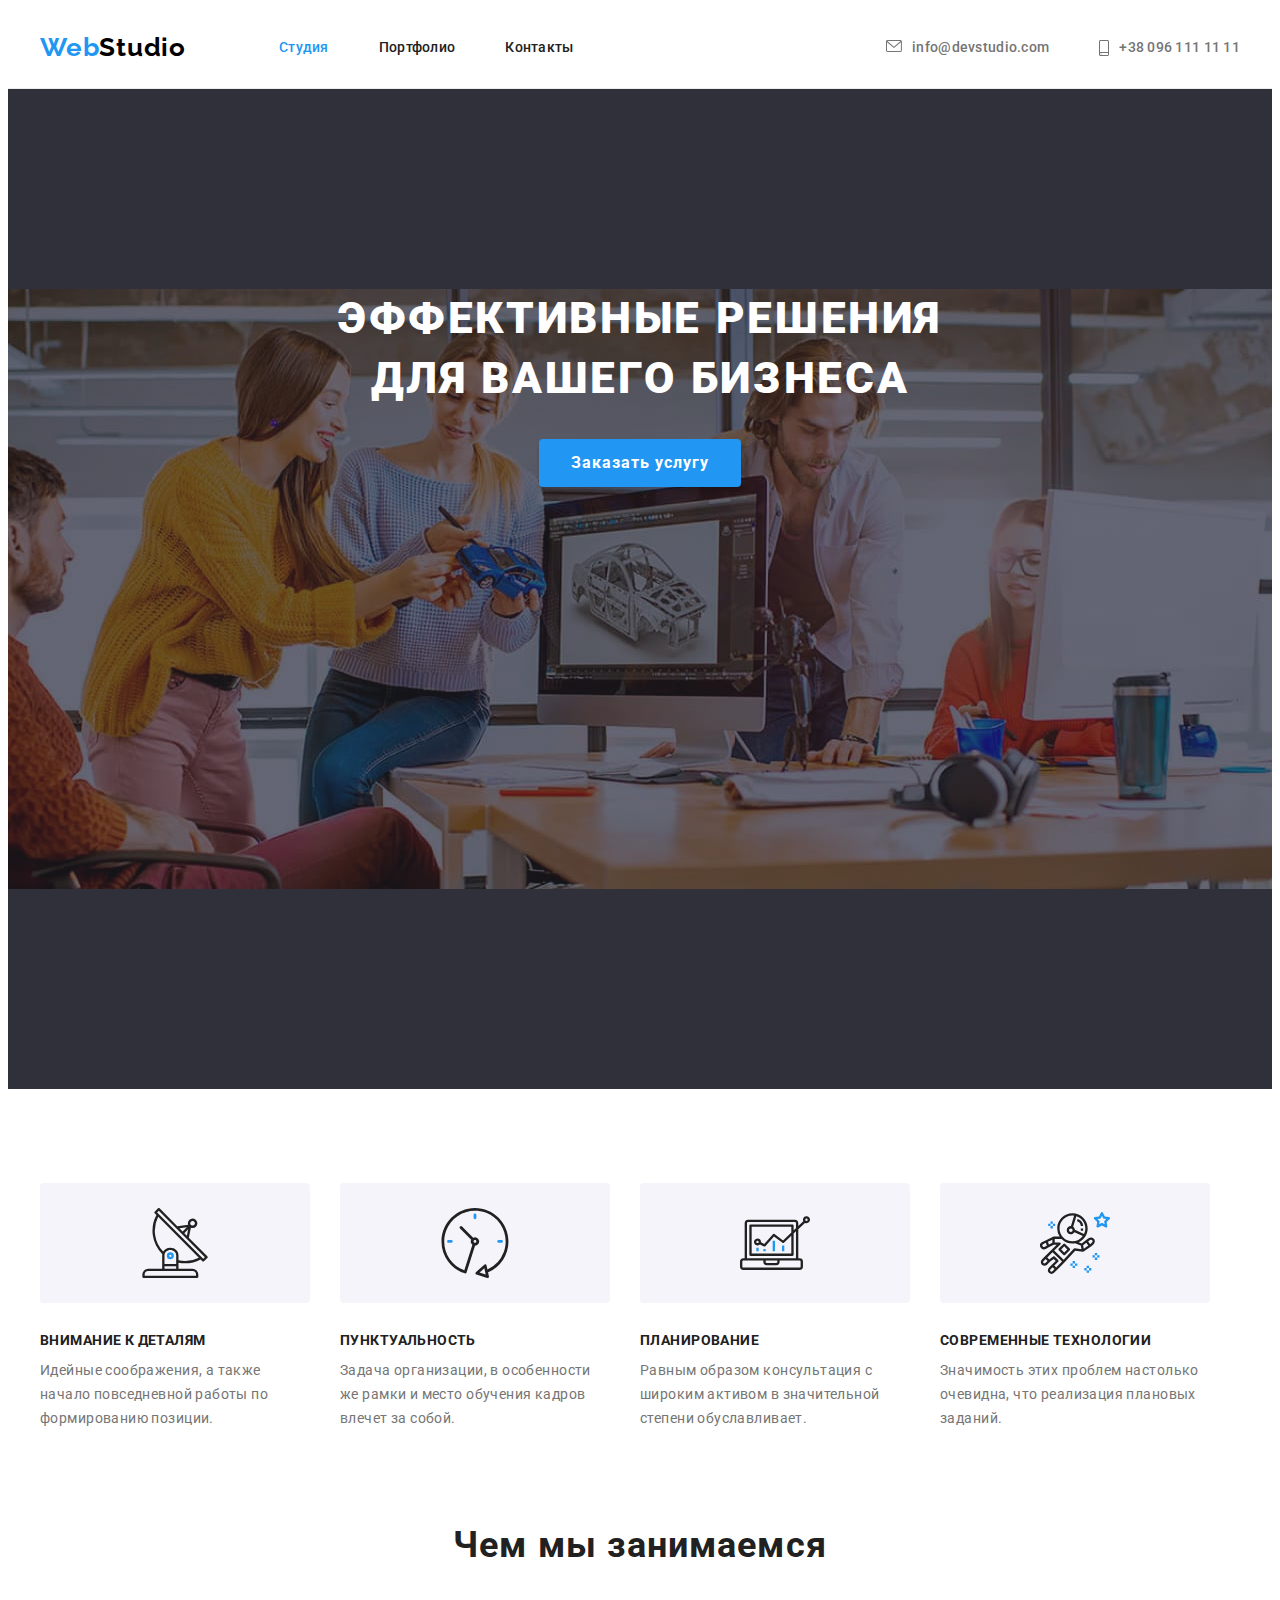
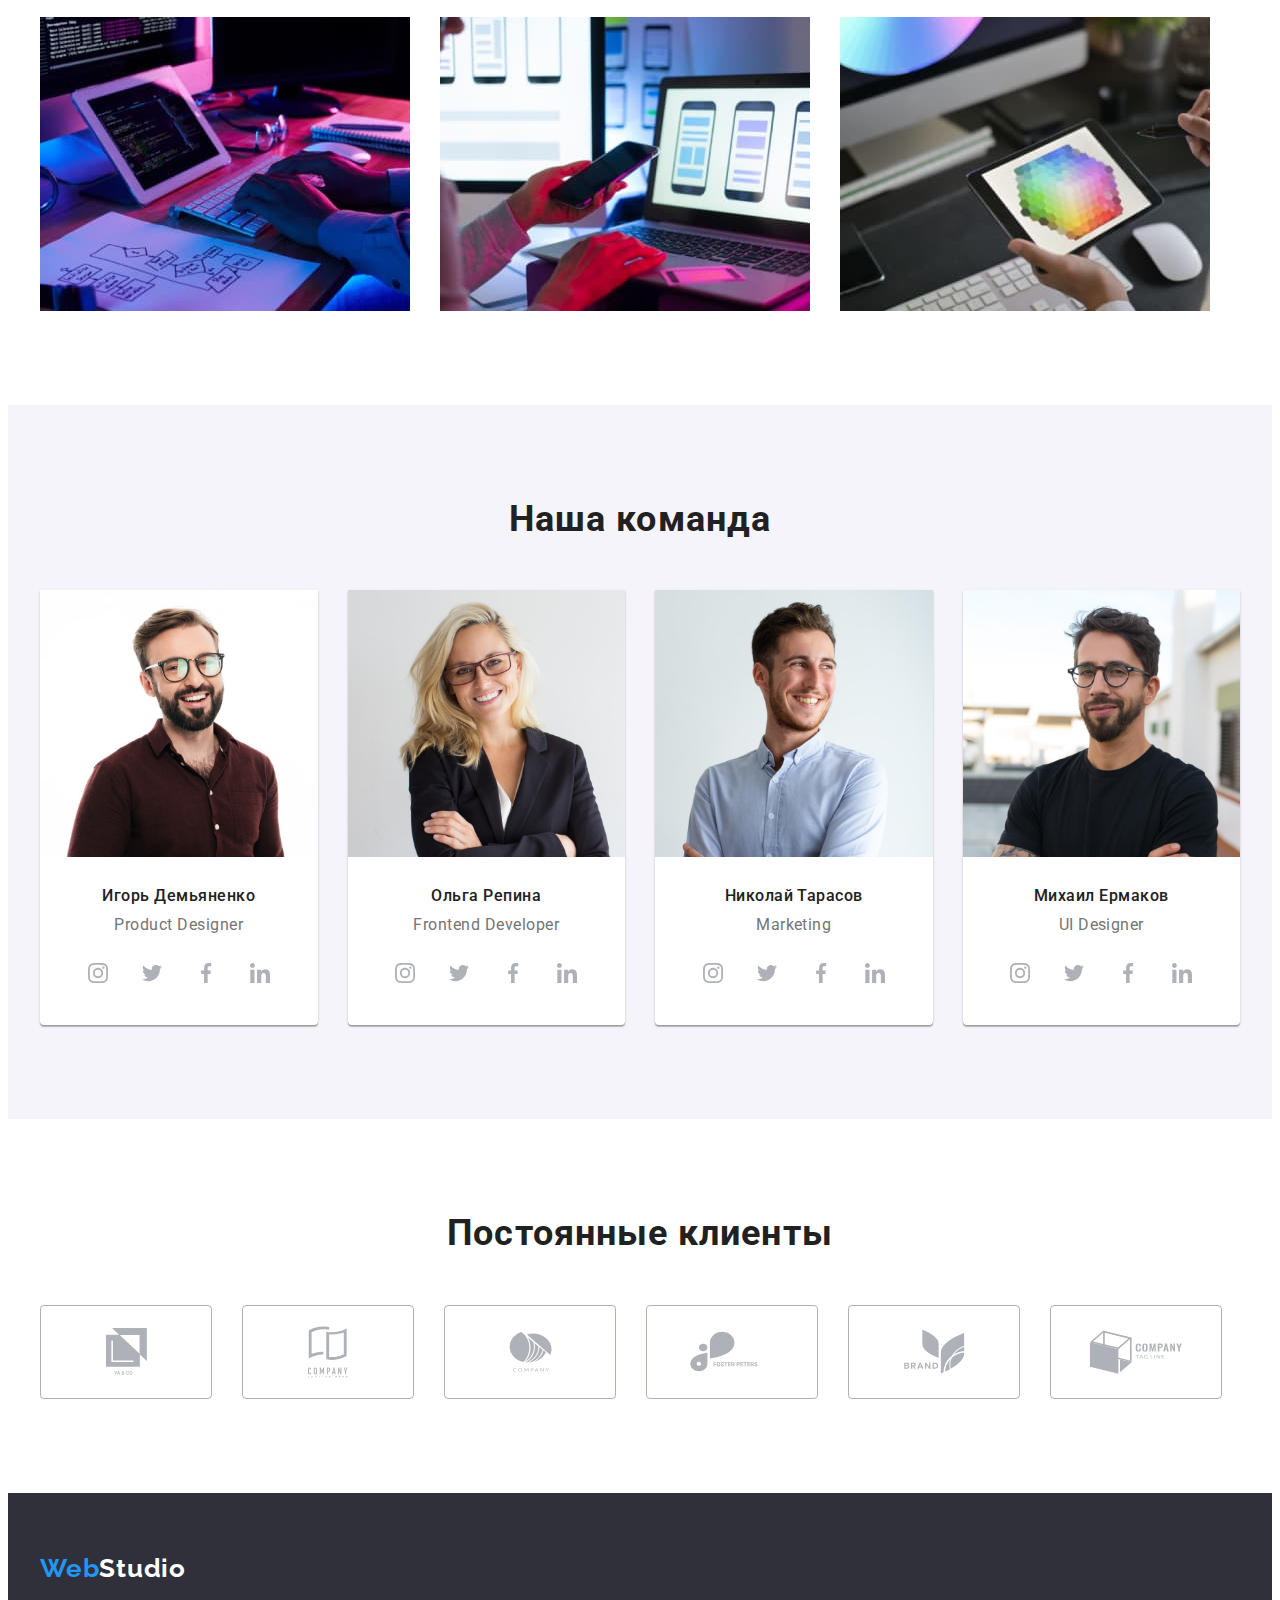
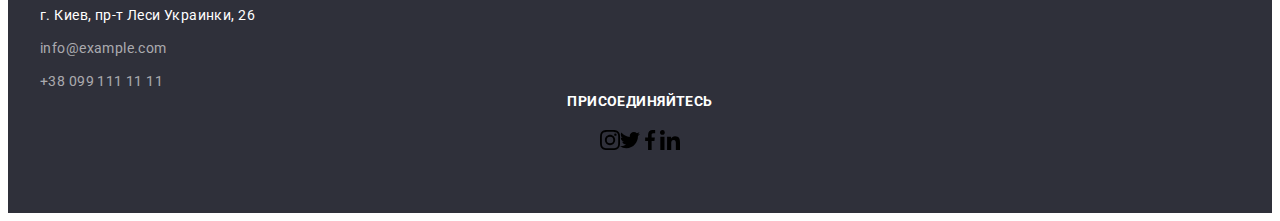
==== commit b57b3f7b: "Add footer soc list" ====
--- a/index.html
+++ b/index.html
@@ -392,6 +392,39 @@
             </li>
           </ul>
         </address>
+        <div class="footer-soc-section">
+          <h3 class="footer-soc-section-title">присоединяйтесь</h3>
+          <ul class="footer-soc-list list">
+            <li class="footer-soc-item">
+              <a href="footer-soc-link">
+                <svg class="footer-soc-svg" width="20" height="20">
+                  <use href="./images/icons.svg#icon-instagram"></use>
+                </svg>
+              </a>
+            </li>
+            <li class="footer-soc-item">
+              <a href="footer-soc-link">
+                <svg class="footer-soc-svg" width="20" height="20">
+                  <use href="./images/icons.svg#icon-twitter"></use>
+                </svg>
+              </a>
+            </li>
+            <li class="footer-soc-item">
+              <a href="footer-soc-link">
+                <svg class="footer-soc-svg" width="20" height="20">
+                  <use href="./images/icons.svg#icon-facebook"></use>
+                </svg>
+              </a>
+            </li>
+            <li class="footer-soc-item">
+              <a href="footer-soc-link">
+                <svg class="footer-soc-svg" width="20" height="20">
+                  <use href="./images/icons.svg#icon-linkedin"></use>
+                </svg>
+              </a>
+            </li>
+          </ul>
+        </div>
       </div>
     </footer>
   </body>
--- a/css/styles.css
+++ b/css/styles.css
@@ -387,7 +387,7 @@
   margin-bottom: 0;
 }
 .footer-contacts {
-  display: block;
+  display: flex;
 }
 .footer-adress {
   font-style: normal;
@@ -414,6 +414,27 @@
 .footer-tel:hover,
 .footer-tel:focus {
   color: var(--hover-and-focus-color);
+}
+/*социальные сети футер*/
+
+.footer-soc-section {
+  display: block;
+}
+
+.footer-soc-list {
+  display: flex;
+  justify-content: center;
+  align-items: center;
+}
+.footer-soc-section-title {
+  font-size: 14px;
+  line-height: 1.14;
+  letter-spacing: 0.03em;
+  text-transform: uppercase;
+  color: var(--text-white);
+  display: block;
+  text-align: center;
+  margin-bottom: 20px;
 }
 
 /* -------------ПОРТФОЛИО------------- */
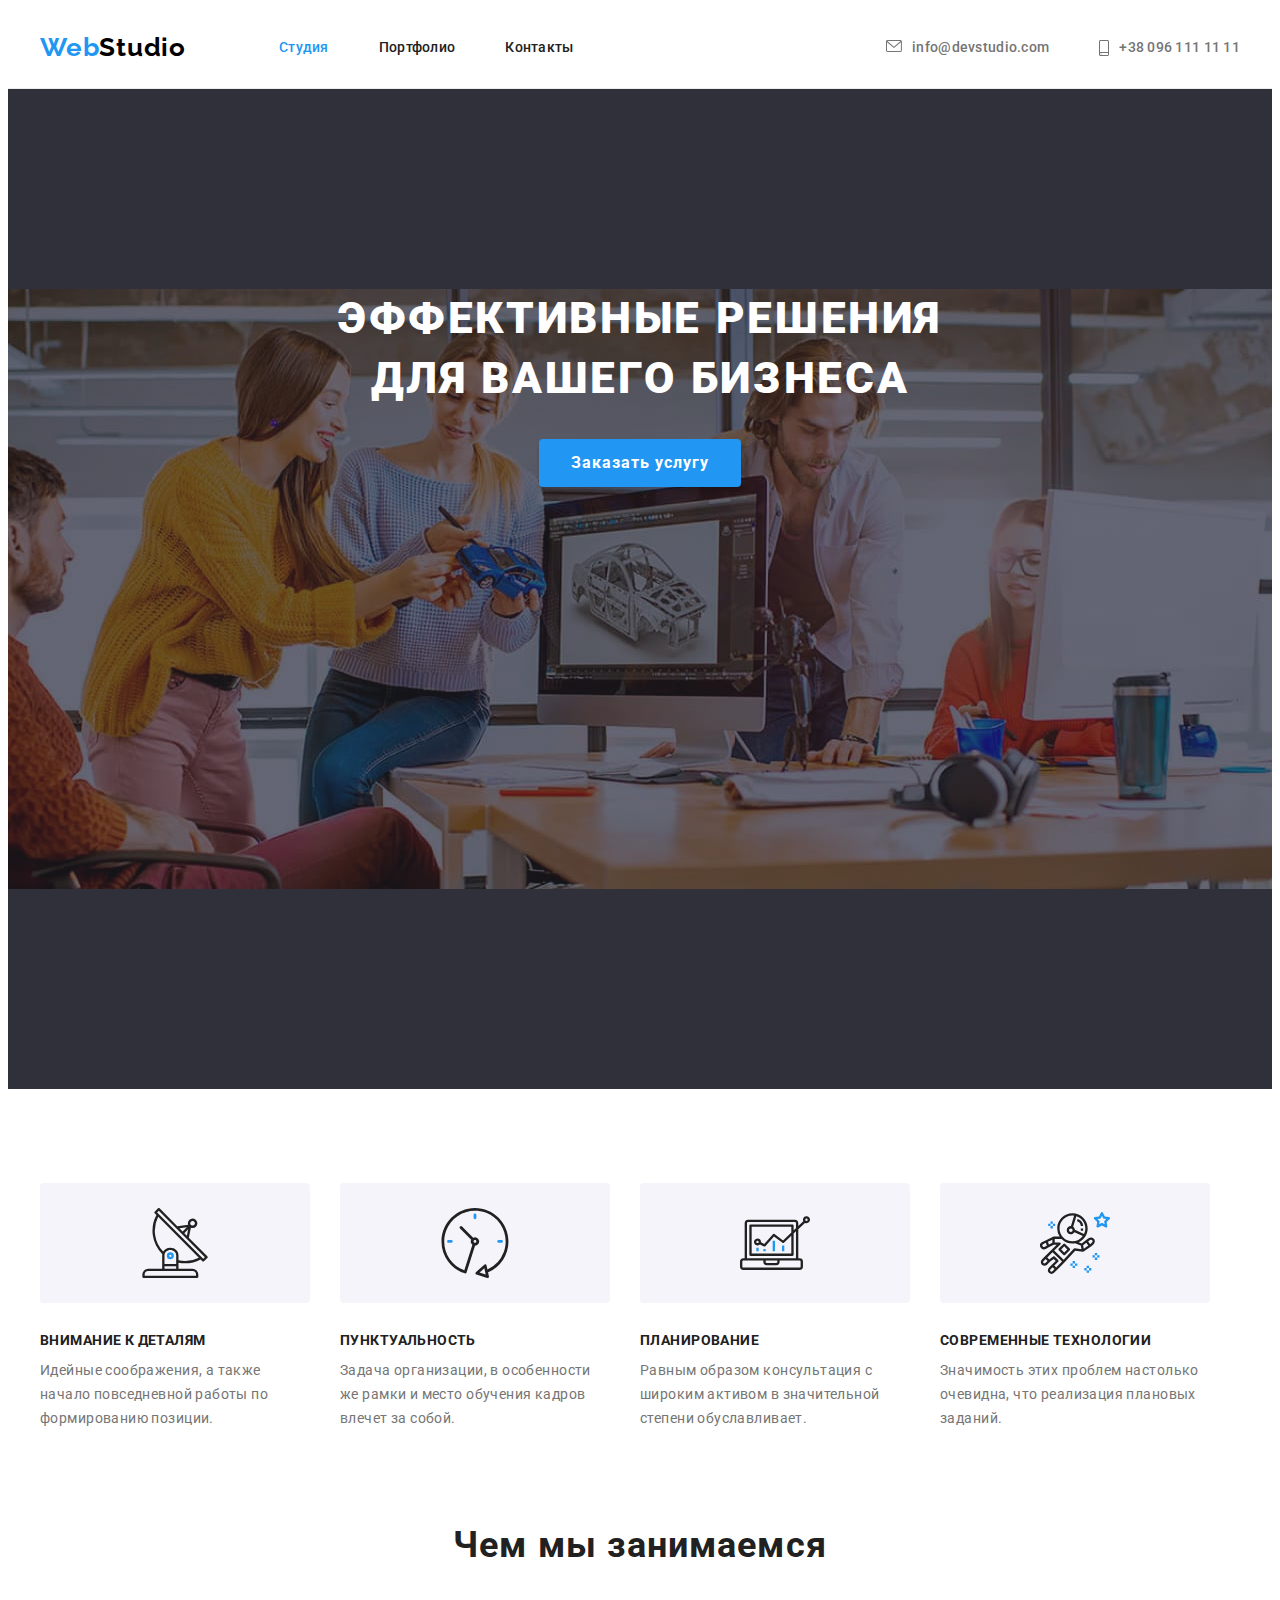
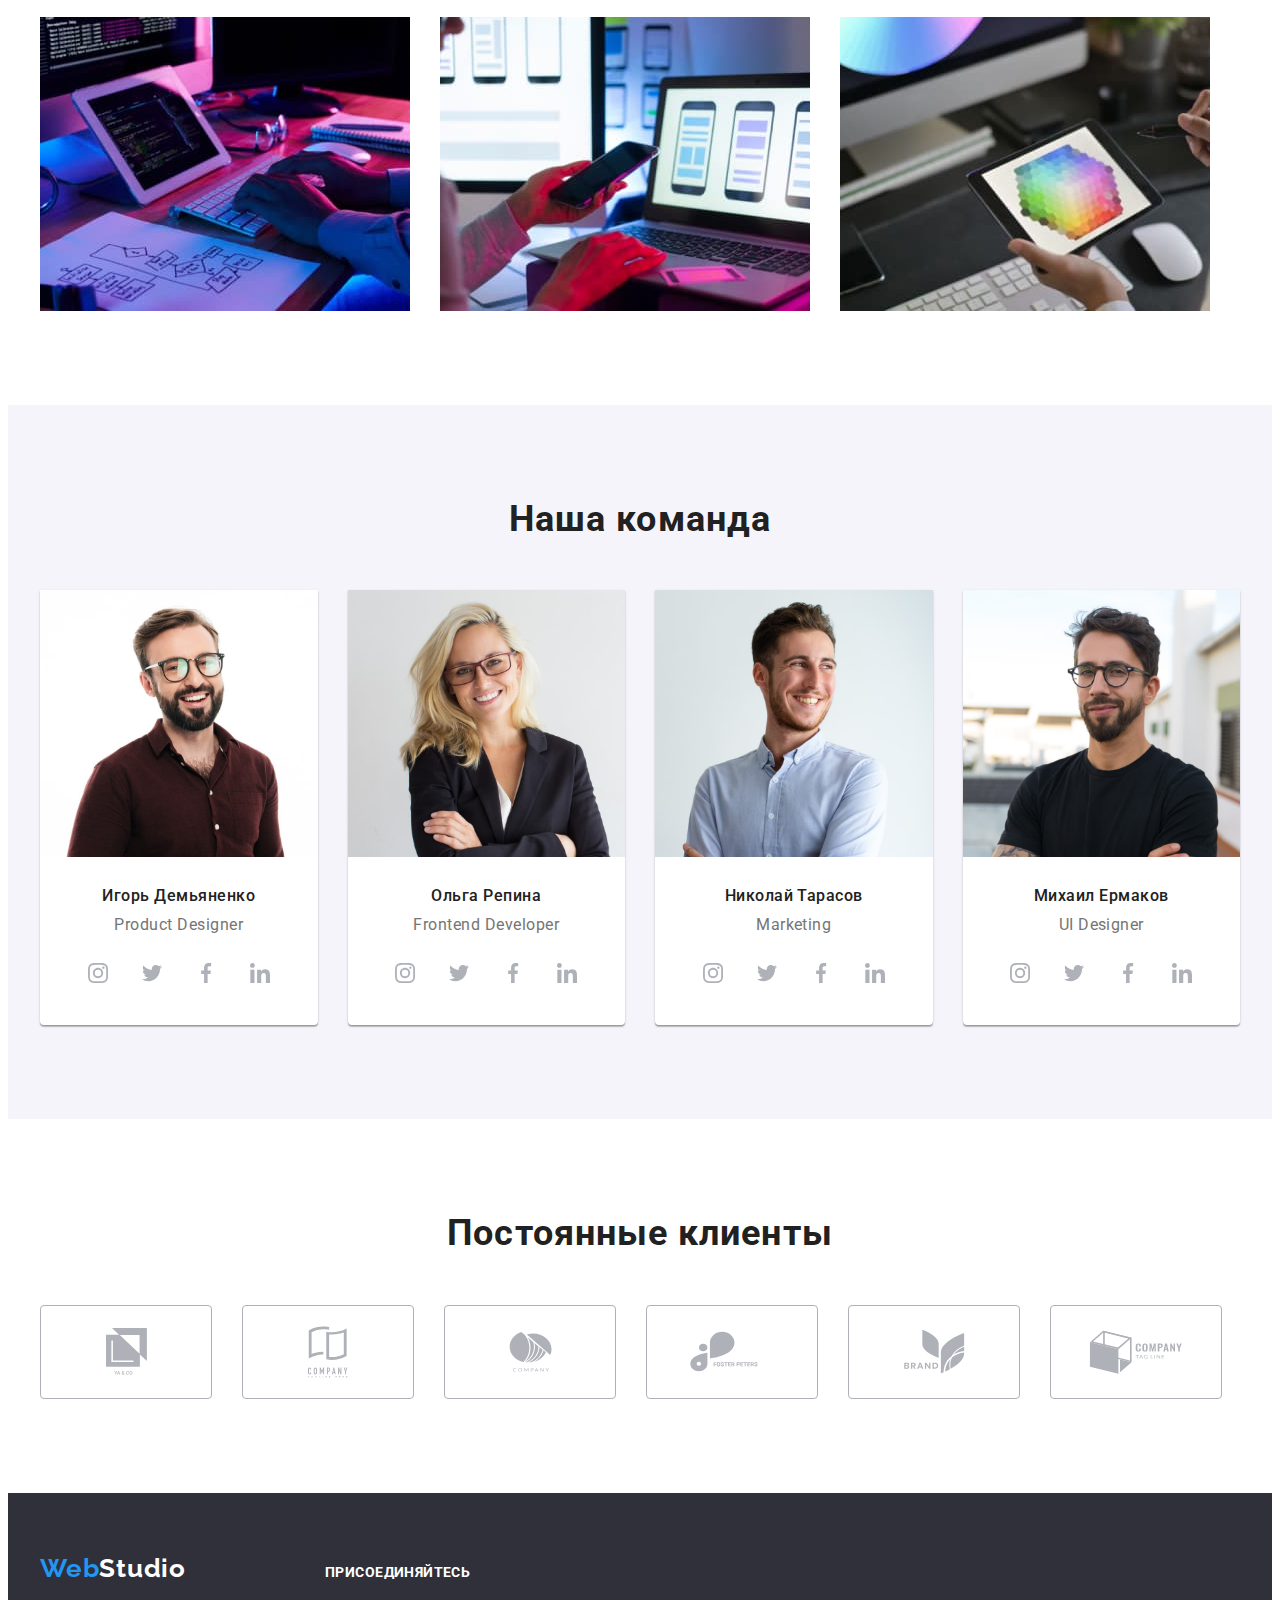
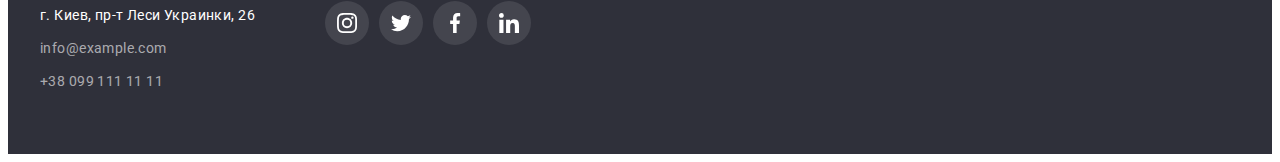
==== commit 5d0aa99b: "Add footer social block" ====
--- a/index.html
+++ b/index.html
@@ -368,56 +368,58 @@
       </section>
     </main>
     <footer class="footer">
-      <div class="container">
-        <a href=" " class="footer-webstudio link"
-          >Web<span class="footer-webstudio footer-studio">Studio</span></a
-        >
-        <address class="footer-contacts">
-          <ul class="footer-contact-list list">
-            <li class="footer-contact-item">
-              <a
-                class="footer-adress link"
-                href="https://goo.gl/maps/MFCcc29Dd1iXqdY96"
-                target="_blank"
-                rel="noopener noindex nofollow"
-              >
-                г. Киев, пр-т Леси Украинки, 26</a
-              >
-            </li>
-            <li class="footer-contact-item">
-              <a class="footer-mail link" href="mailto:info@example.com">info@example.com</a>
-            </li>
-            <li class="footer-contact-item">
-              <a class="footer-tel link" href="+380991111111">+38 099 111 11 11</a>
-            </li>
-          </ul>
-        </address>
+      <div class="container footer-container">
+        <div class="footer-adress-section">
+          <a href=" " class="footer-webstudio link"
+            >Web<span class="footer-webstudio footer-studio">Studio</span></a
+          >
+          <address class="footer-contacts">
+            <ul class="footer-contact-list list">
+              <li class="footer-contact-item">
+                <a
+                  class="footer-adress link"
+                  href="https://goo.gl/maps/MFCcc29Dd1iXqdY96"
+                  target="_blank"
+                  rel="noopener noindex nofollow"
+                >
+                  г. Киев, пр-т Леси Украинки, 26</a
+                >
+              </li>
+              <li class="footer-contact-item">
+                <a class="footer-mail link" href="mailto:info@example.com">info@example.com</a>
+              </li>
+              <li class="footer-contact-item">
+                <a class="footer-tel link" href="+380991111111">+38 099 111 11 11</a>
+              </li>
+            </ul>
+          </address>
+        </div>
         <div class="footer-soc-section">
           <h3 class="footer-soc-section-title">присоединяйтесь</h3>
           <ul class="footer-soc-list list">
             <li class="footer-soc-item">
-              <a href="footer-soc-link">
+              <a href="" class="footer-soc-link">
                 <svg class="footer-soc-svg" width="20" height="20">
                   <use href="./images/icons.svg#icon-instagram"></use>
                 </svg>
               </a>
             </li>
             <li class="footer-soc-item">
-              <a href="footer-soc-link">
+              <a href="" class="footer-soc-link">
                 <svg class="footer-soc-svg" width="20" height="20">
                   <use href="./images/icons.svg#icon-twitter"></use>
                 </svg>
               </a>
             </li>
             <li class="footer-soc-item">
-              <a href="footer-soc-link">
+              <a href="" class="footer-soc-link">
                 <svg class="footer-soc-svg" width="20" height="20">
                   <use href="./images/icons.svg#icon-facebook"></use>
                 </svg>
               </a>
             </li>
             <li class="footer-soc-item">
-              <a href="footer-soc-link">
+              <a href="" class="footer-soc-link">
                 <svg class="footer-soc-svg" width="20" height="20">
                   <use href="./images/icons.svg#icon-linkedin"></use>
                 </svg>
--- a/css/styles.css
+++ b/css/styles.css
@@ -416,11 +416,17 @@
   color: var(--hover-and-focus-color);
 }
 /*социальные сети футер*/
-
+.footer-container {
+  display: flex;
+  align-items: baseline;
+}
+.footer-adress-section {
+  display: block;
+}
 .footer-soc-section {
   display: block;
-}
-
+  margin-left: 70px;
+}
 .footer-soc-list {
   display: flex;
   justify-content: center;
@@ -433,8 +439,25 @@
   text-transform: uppercase;
   color: var(--text-white);
   display: block;
-  text-align: center;
+  text-align: left;
   margin-bottom: 20px;
+}
+.footer-soc-item:not(:last-child) {
+  margin-right: 10px;
+}
+.footer-soc-link {
+  width: 44px;
+  height: 44px;
+  background-color: rgba(255, 255, 255, 0.1);
+  border-radius: 50%;
+  display: flex;
+  justify-content: center;
+  align-items: center;
+  fill: var(--text-white);
+}
+.footer-soc-link:hover,
+.footer-soc-link:focus {
+  background-color: var(--hover-and-focus-color);
 }
 
 /* -------------ПОРТФОЛИО------------- */
@@ -495,6 +518,7 @@
   line-height: 2;
   letter-spacing: 0.06em;
   margin-bottom: 4px;
+  color: var(--main-color);
 }
 .project-list-text {
   font-size: 16px;
@@ -507,3 +531,11 @@
   border: 1px solid var(--card-border-color);
   border-top: 0;
 }
+.project-link {
+  display: block;
+}
+.project-link:hover,
+.project-link:focus {
+  box-shadow: 0px 1px 1px rgba(0, 0, 0, 0.12), 0px 4px 4px rgba(0, 0, 0, 0.06),
+    1px 4px 6px rgba(0, 0, 0, 0.16);
+}
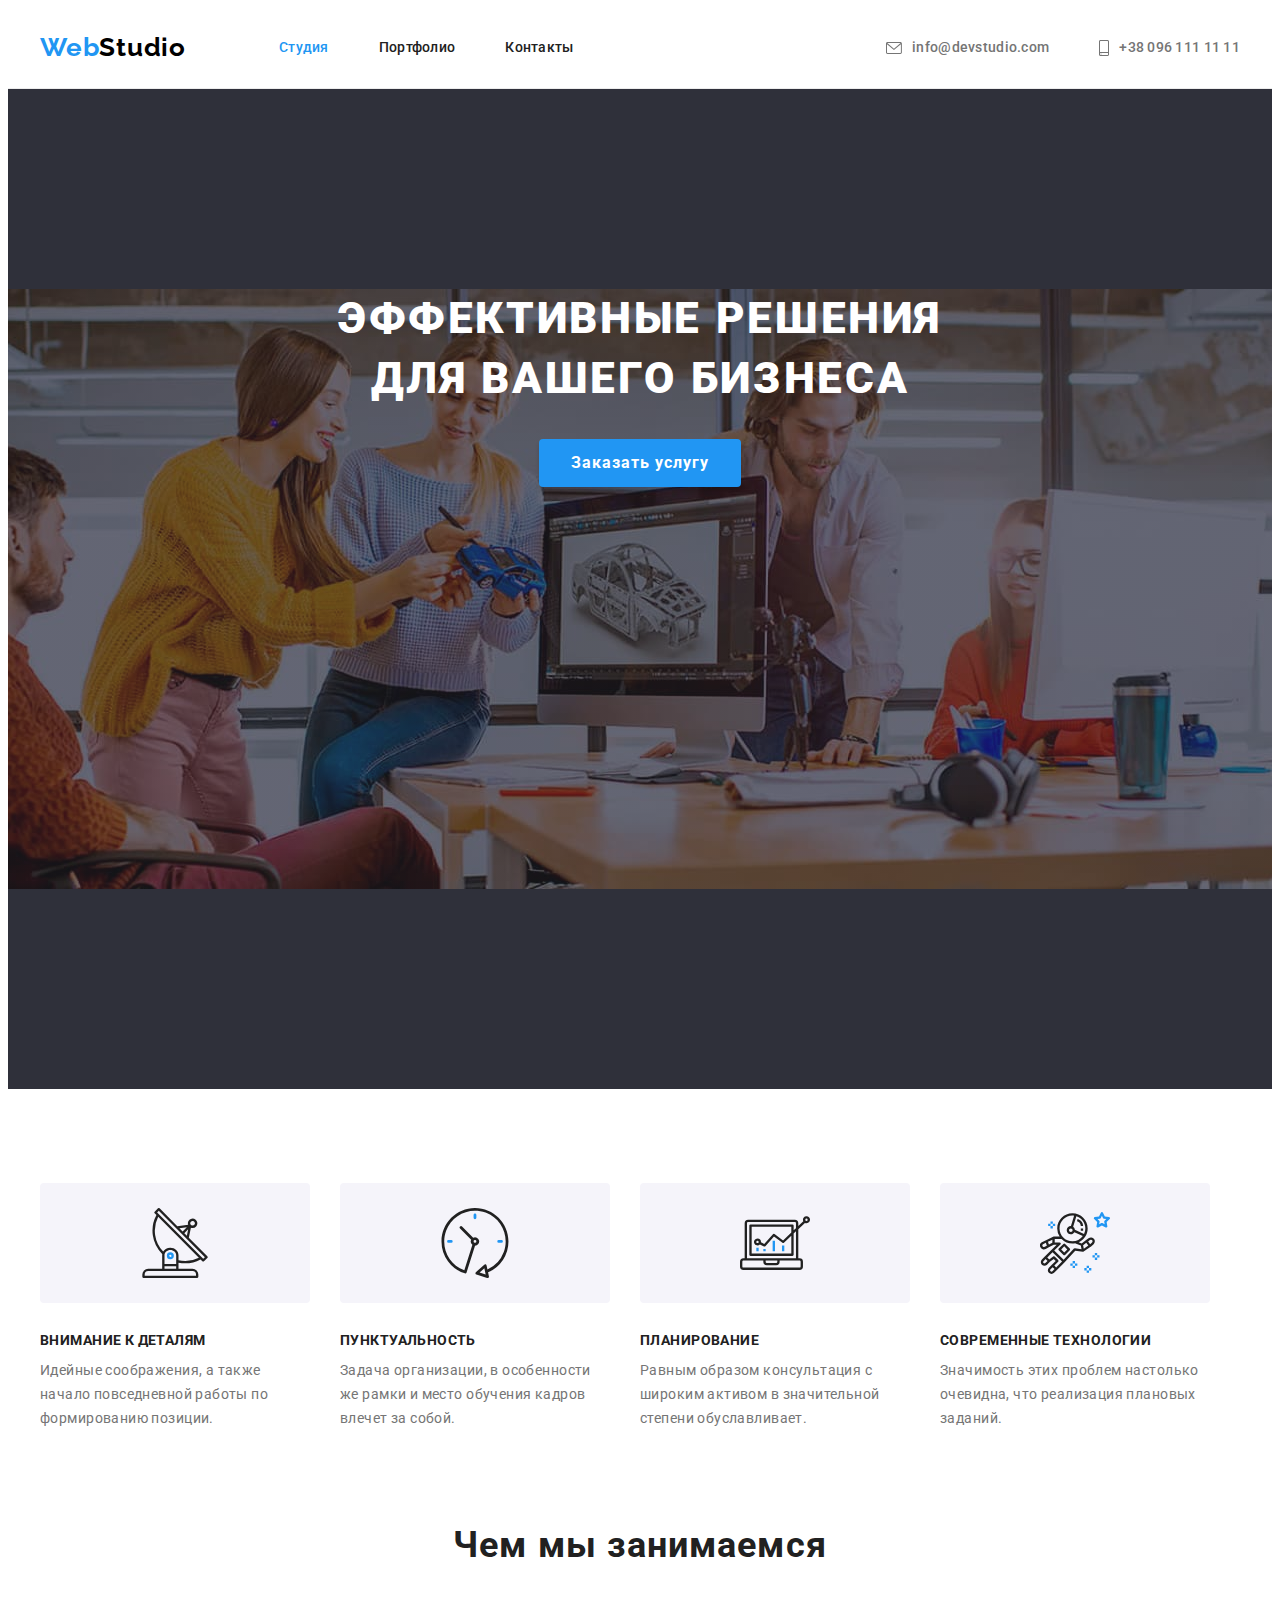
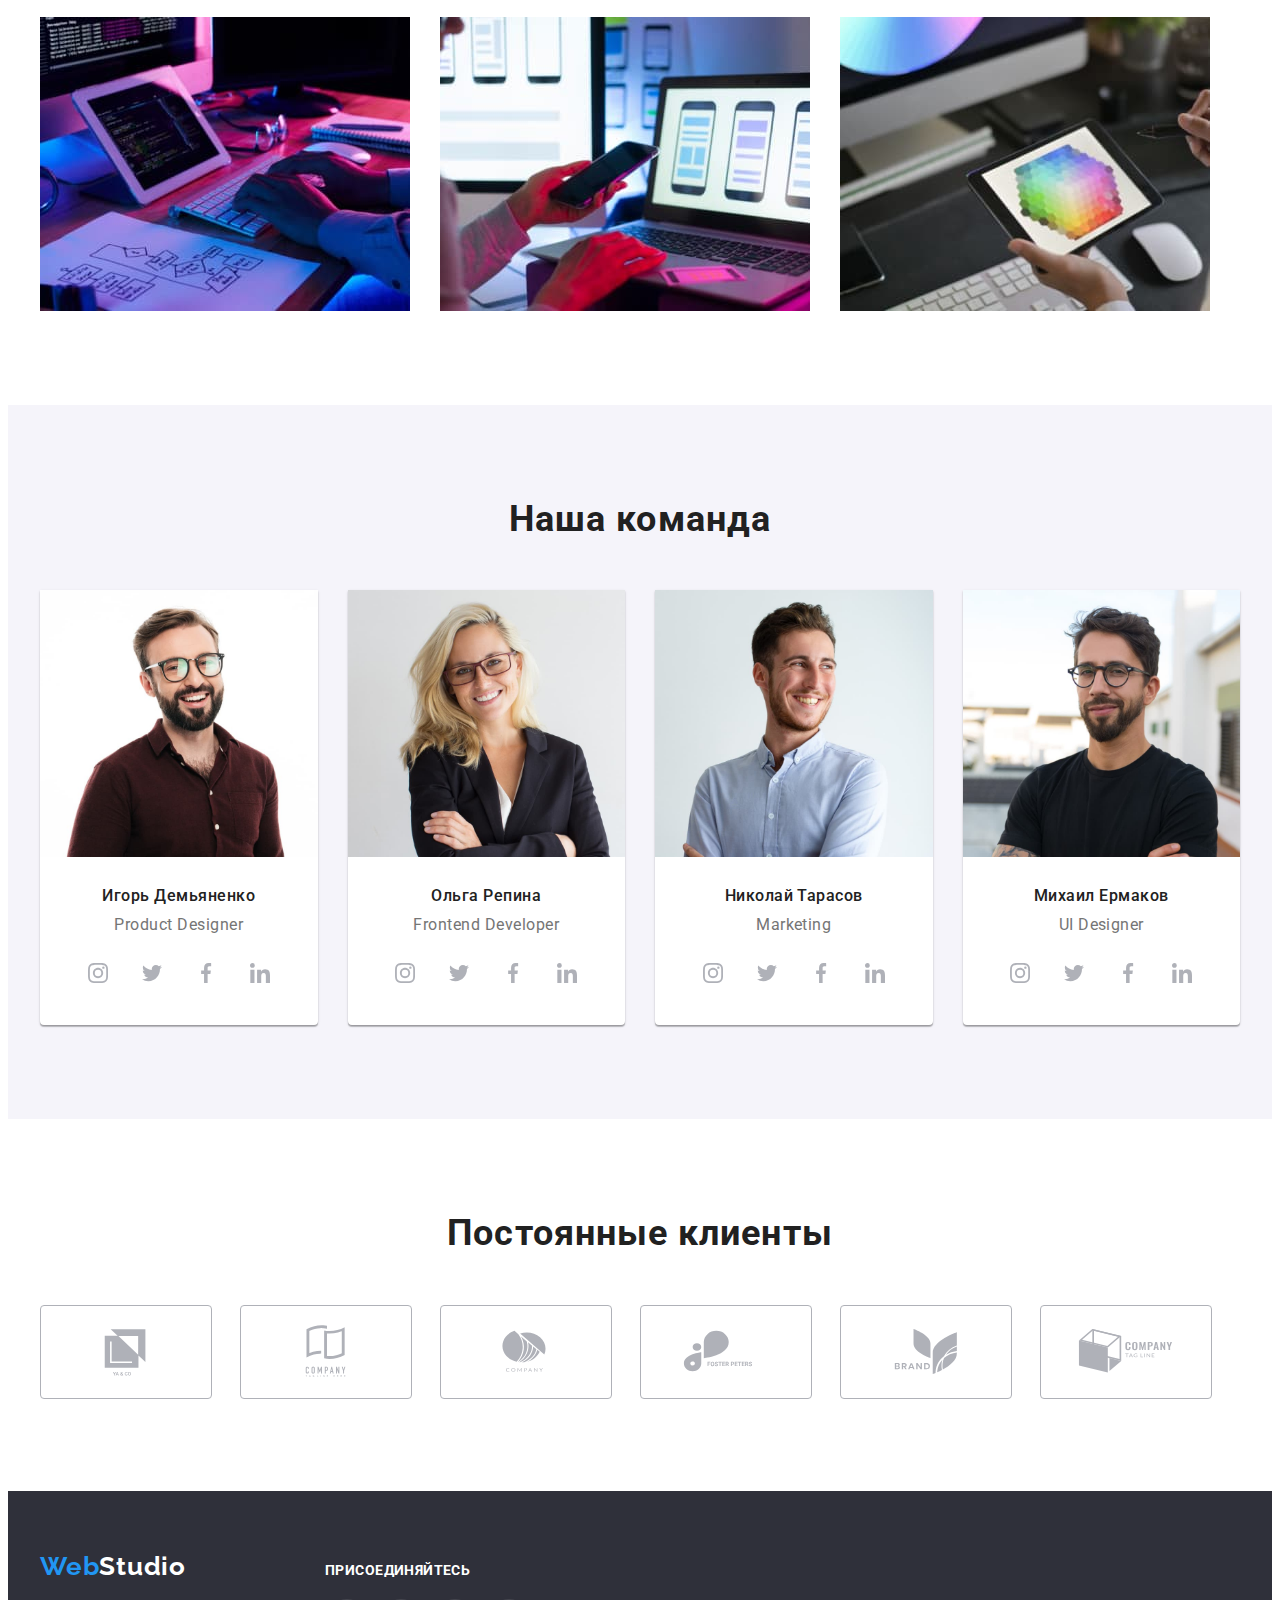
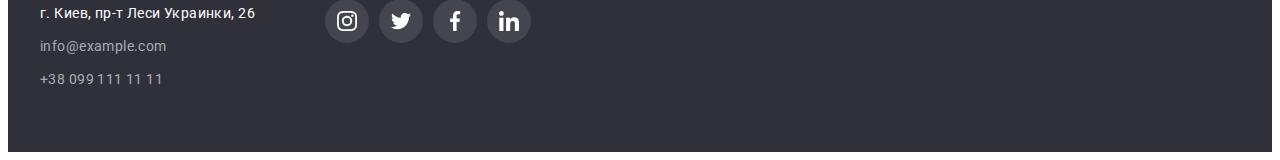
==== commit c26c16a0: "Add final edits" ====
--- a/index.html
+++ b/index.html
@@ -323,43 +323,43 @@
           <ul class="clients-list list">
             <li class="clients-item">
               <a href="" class="clients-link">
-                <svg class="clients-svg" width="41" height="47">
-                  <use href="./images/icons.svg#icon-client1"></use>
-                </svg>
-              </a>
-            </li>
-            <li class="clients-item">
-              <a href="" class="clients-link">
-                <svg class="clients-svg" width="40" height="52">
-                  <use href="./images/icons.svg#icon-client2"></use>
-                </svg>
-              </a>
-            </li>
-            <li class="clients-item">
-              <a href="" class="clients-link">
-                <svg class="clients-svg" width="43" height="41">
-                  <use href="./images/icons.svg#icon-client3"></use>
-                </svg>
-              </a>
-            </li>
-            <li class="clients-item">
-              <a href="" class="clients-link">
-                <svg class="clients-svg" width="84" height="41">
-                  <use href="./images/icons.svg#icon-client4"></use>
-                </svg>
-              </a>
-            </li>
-            <li class="clients-item">
-              <a href="" class="clients-link">
-                <svg class="clients-svg" width="63" height="45">
-                  <use href="./images/icons.svg#icon-client5"></use>
-                </svg>
-              </a>
-            </li>
-            <li class="clients-item">
-              <a href="" class="clients-link">
-                <svg class="clients-svg" width="94" height="44">
-                  <use href="./images/icons.svg#icon-client6"></use>
+                <svg class="clients-svg" width="106" height="60">
+                  <use href="./images/icons.svg#icon-clients1"></use>
+                </svg>
+              </a>
+            </li>
+            <li class="clients-item">
+              <a href="" class="clients-link">
+                <svg class="clients-svg" width="106" height="60">
+                  <use href="./images/icons.svg#icon-clients2"></use>
+                </svg>
+              </a>
+            </li>
+            <li class="clients-item">
+              <a href="" class="clients-link">
+                <svg class="clients-svg" width="106" height="60">
+                  <use href="./images/icons.svg#icon-clients3"></use>
+                </svg>
+              </a>
+            </li>
+            <li class="clients-item">
+              <a href="" class="clients-link">
+                <svg class="clients-svg" width="106" height="60">
+                  <use href="./images/icons.svg#icon-clients4"></use>
+                </svg>
+              </a>
+            </li>
+            <li class="clients-item">
+              <a href="" class="clients-link">
+                <svg class="clients-svg" width="106" height="60">
+                  <use href="./images/icons.svg#icon-clients5"></use>
+                </svg>
+              </a>
+            </li>
+            <li class="clients-item">
+              <a href="" class="clients-link">
+                <svg class="clients-svg" width="106" height="60">
+                  <use href="./images/icons.svg#icon-clients6"></use>
                 </svg>
               </a>
             </li>
--- a/css/styles.css
+++ b/css/styles.css
@@ -134,6 +134,7 @@
   display: flex;
   padding-top: 32px;
   padding-bottom: 32px;
+  align-items: center;
 }
 .current,
 .header-link:hover,
@@ -309,23 +310,30 @@
   display: flex;
   justify-content: center;
 }
+.team-social-item {
+  width: 44px;
+  height: 44px;
+}
 .team-social-item:not(:last-child) {
   margin-right: 10px;
 }
 .team-social-link {
-  width: 44px;
-  height: 44px;
+  width: 100%;
+  height: 100%;
+  color: var(--team-social-svg-color);
   background-color: var(--background-white);
   border-radius: 50%;
   display: flex;
   justify-content: center;
   align-items: center;
-  fill: var(--team-social-svg-color);
 }
 .team-social-link:hover,
 .team-social-link:focus {
   background-color: var(--hover-and-focus-color);
-  fill: var(--text-white);
+  color: var(--text-white);
+}
+.team-social-svg {
+  fill: currentColor;
 }
 
 /* -------------Клиенты------------- */
@@ -341,28 +349,30 @@
 .clients-list {
   display: flex;
 }
+.clients-item {
+  width: 170px;
+  height: 92px;
+}
 .clients-item:not(:last-child) {
   margin-right: 30px;
 }
 .clients-link {
-  width: 170px;
-  height: 92px;
+  width: 100%;
+  height: 100%;
   display: flex;
   justify-content: center;
   align-items: center;
   border: 1px solid var(--clients-border-color);
   border-radius: 4px;
-}
-.clients-svg {
-  fill: var(--clients-svg-color);
+  color: var(--clients-svg-color);
 }
 .clients-link:hover,
 .clients-link:focus {
   border-color: var(--hover-and-focus-color);
-}
-.clients-link:hover .clients-svg,
-.clients-link:focus .clients-svg {
-  fill: var(--hover-and-focus-color);
+  color: var(--hover-and-focus-color);
+}
+.clients-svg {
+  fill: currentColor;
 }
 
 /* -------------Footer------------- */
@@ -442,22 +452,29 @@
   text-align: left;
   margin-bottom: 20px;
 }
+.footer-soc-item {
+  width: 44px;
+  height: 44px;
+}
 .footer-soc-item:not(:last-child) {
   margin-right: 10px;
 }
 .footer-soc-link {
-  width: 44px;
-  height: 44px;
+  width: 100%;
+  height: 100%;
+  color: var(--text-white);
   background-color: rgba(255, 255, 255, 0.1);
   border-radius: 50%;
   display: flex;
   justify-content: center;
   align-items: center;
-  fill: var(--text-white);
 }
 .footer-soc-link:hover,
 .footer-soc-link:focus {
   background-color: var(--hover-and-focus-color);
+}
+.footer-soc-svg {
+  fill: currentColor;
 }
 
 /* -------------ПОРТФОЛИО------------- */
